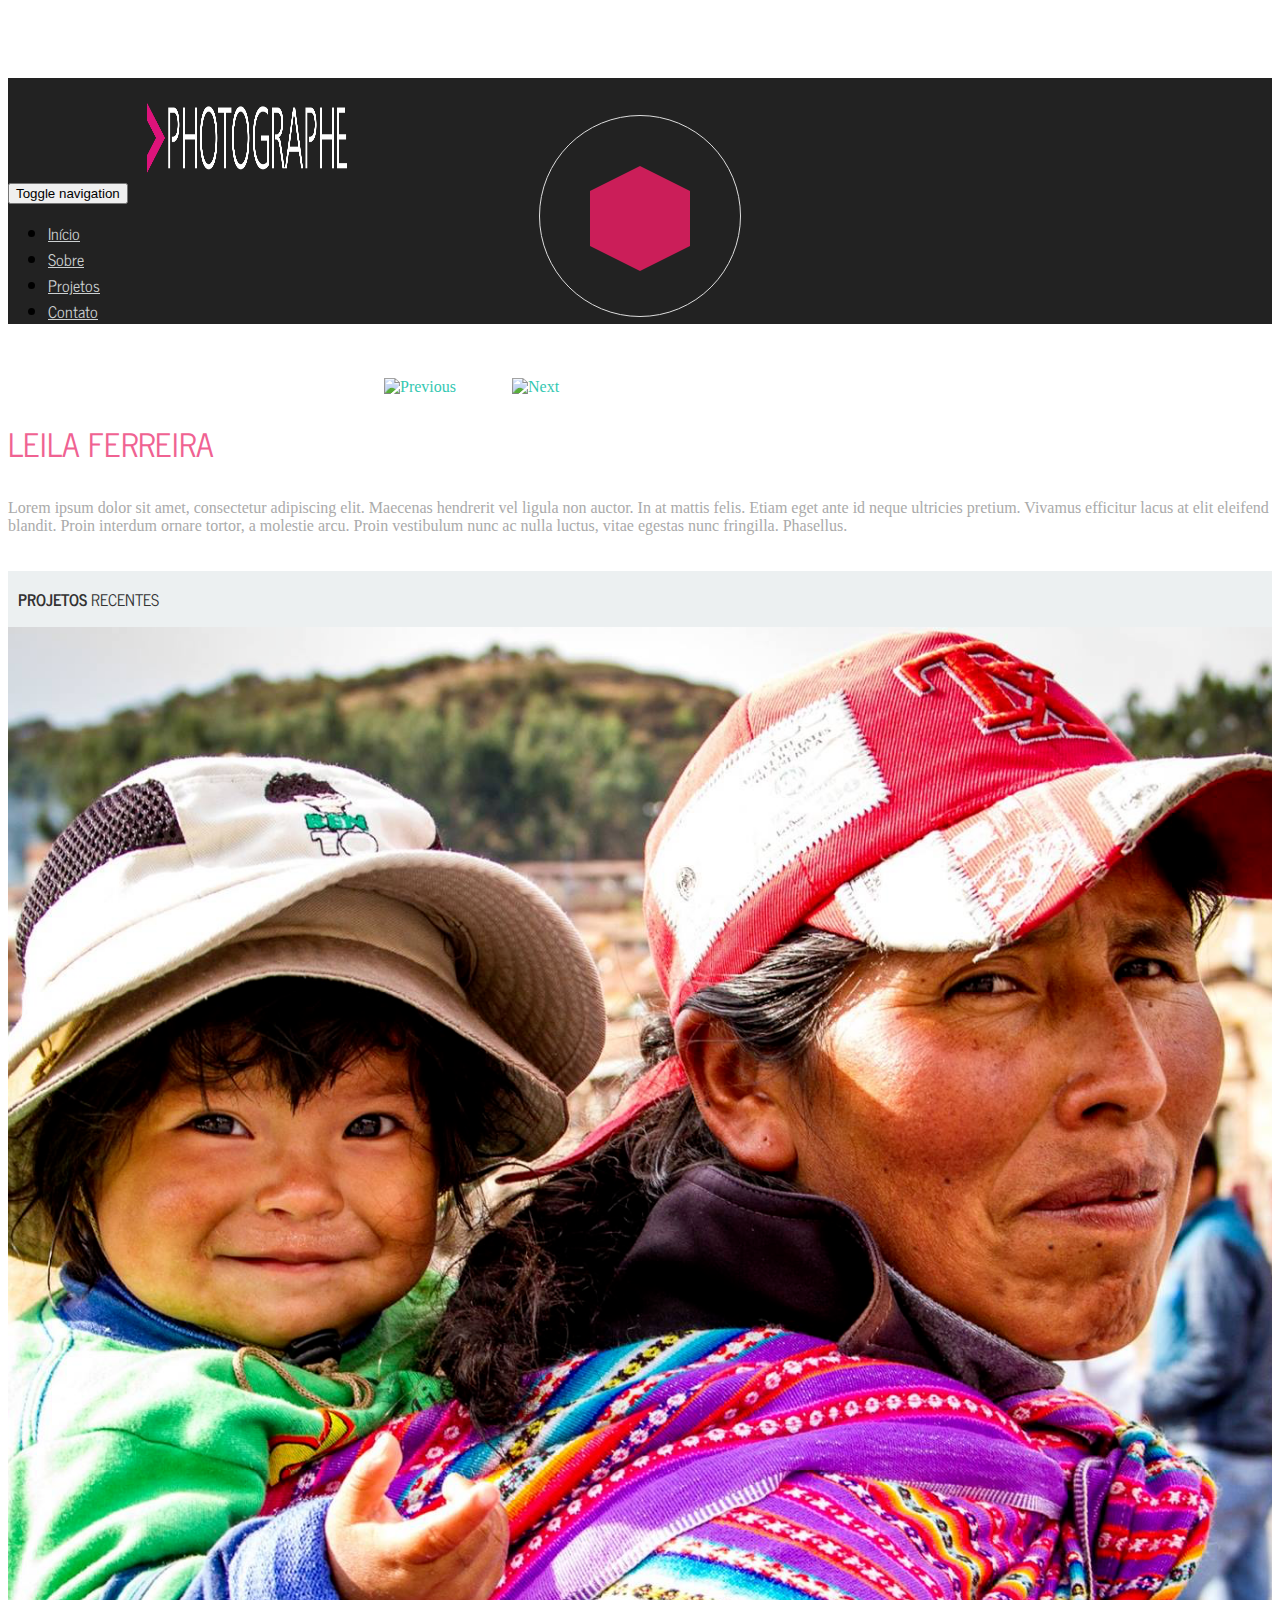
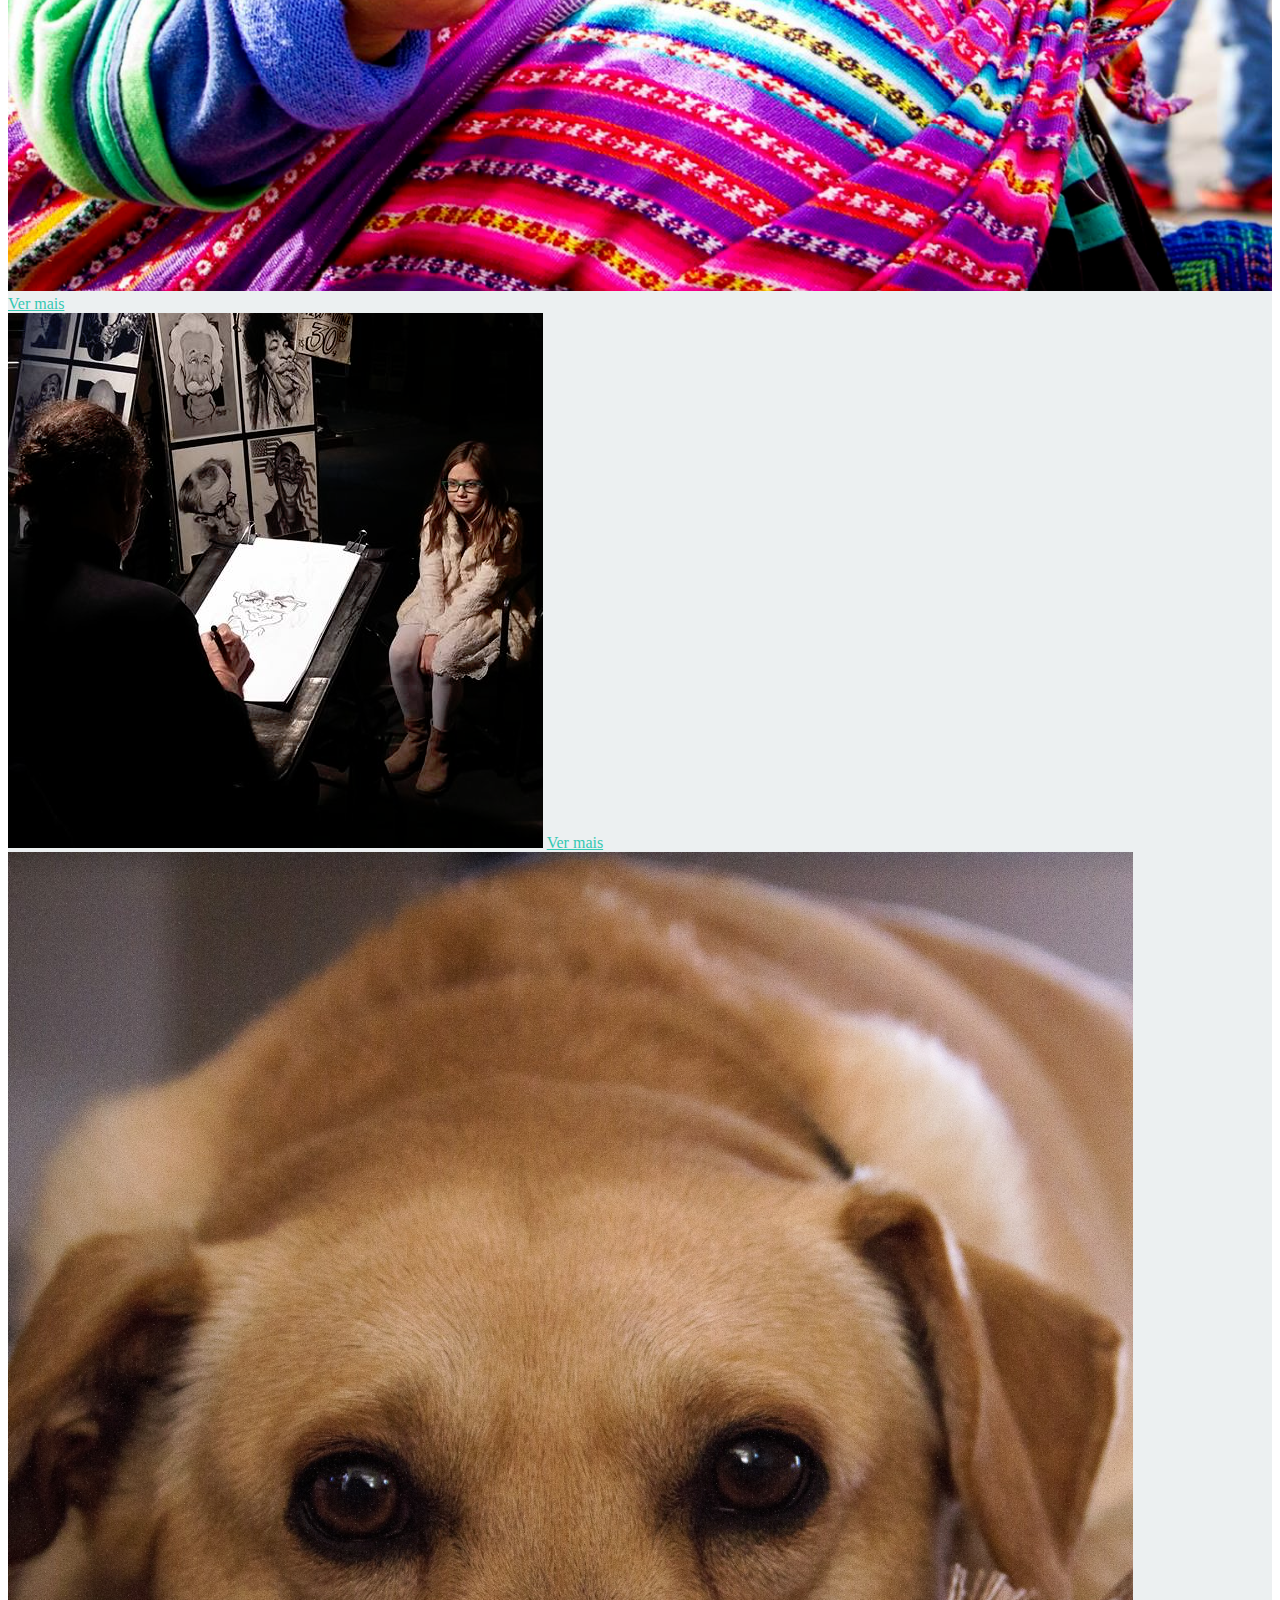
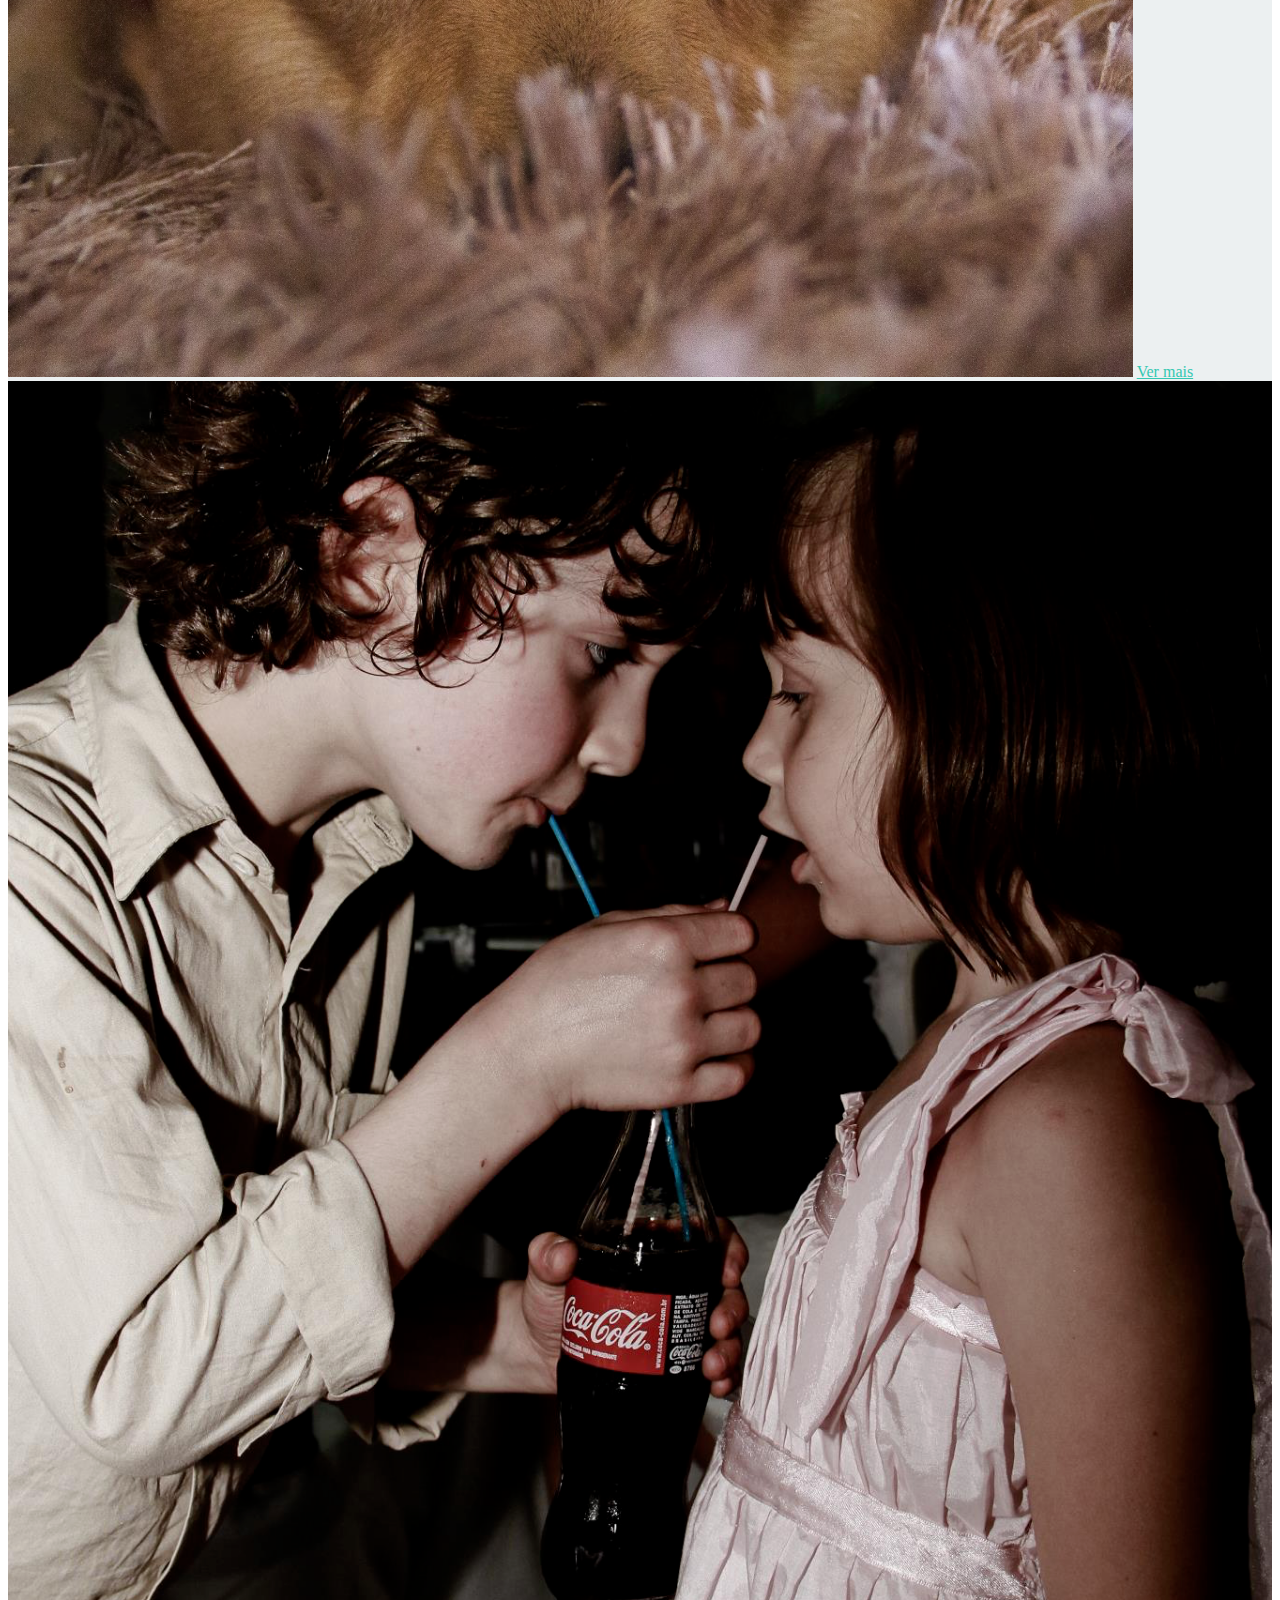
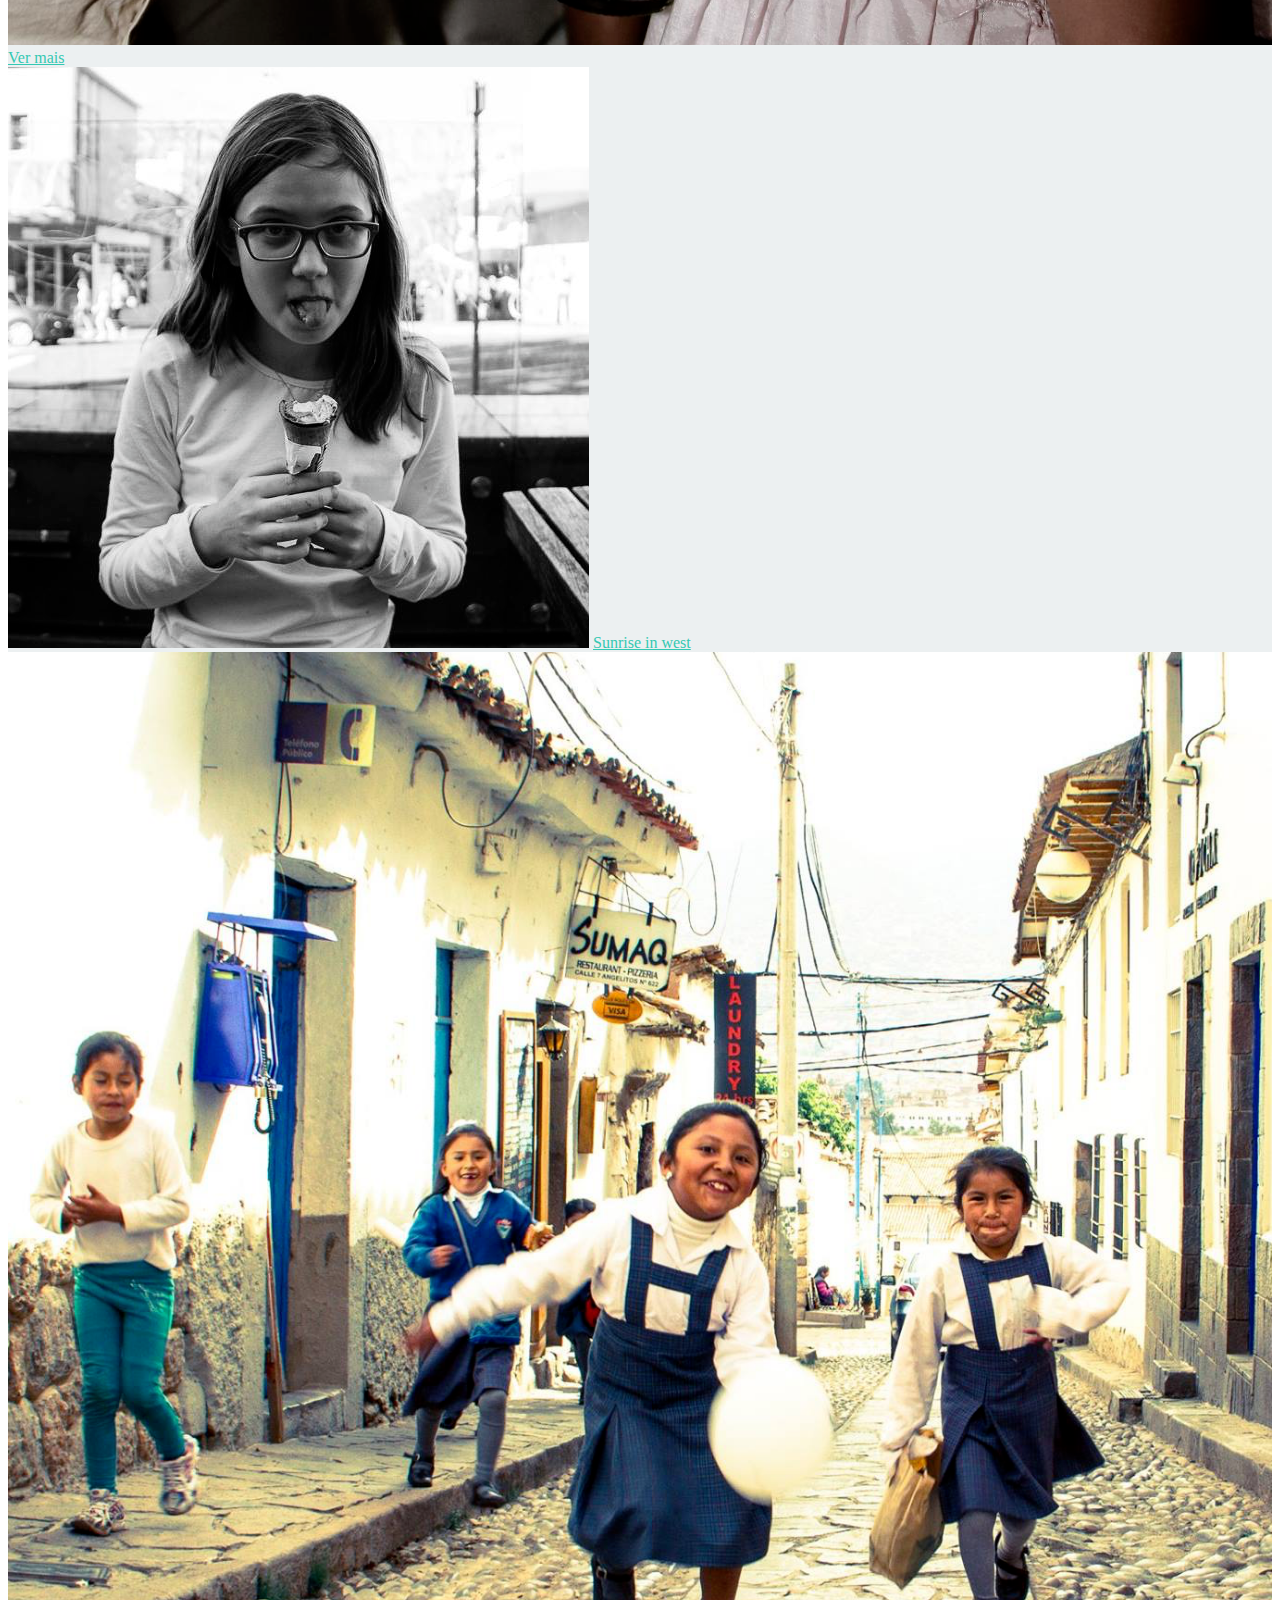
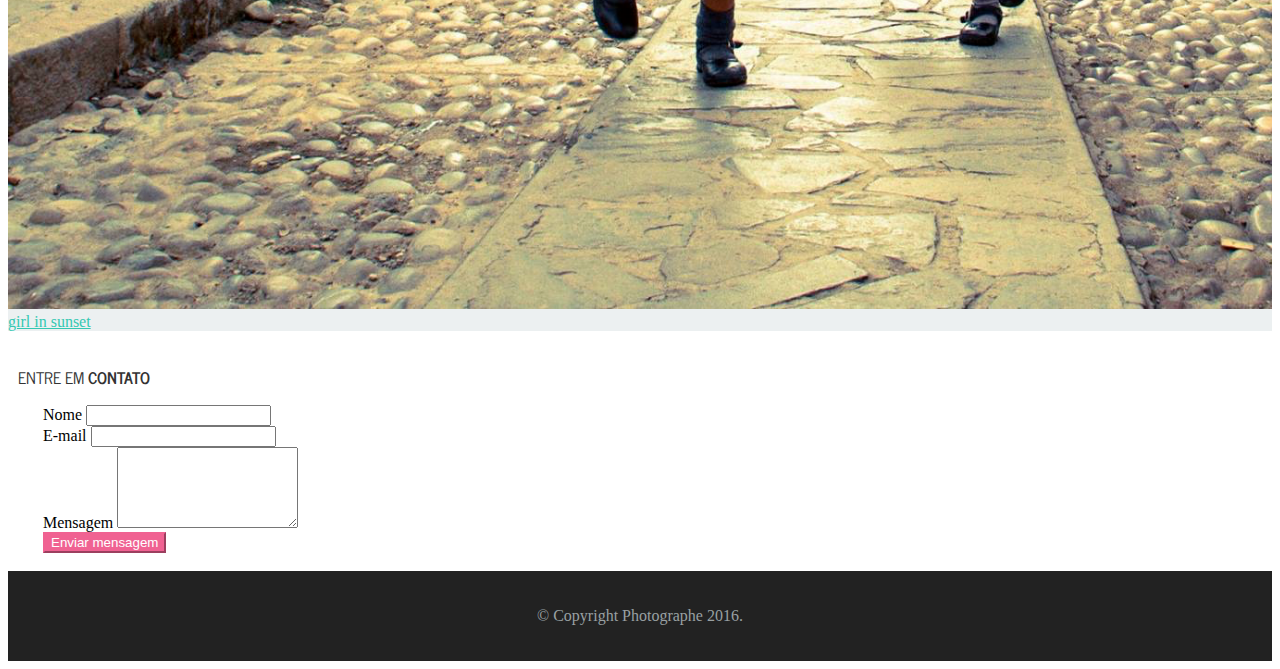
==== index.html @ 29d26e0e "Changes in colors and pictures." ====
<!DOCTYPE html>
<!--[if lt IE 7]>      <html class="no-js lt-ie9 lt-ie8 lt-ie7"> <![endif]-->
<!--[if IE 7]>         <html class="no-js lt-ie9 lt-ie8"> <![endif]-->
<!--[if IE 8]>         <html class="no-js lt-ie9"> <![endif]-->
<!--[if gt IE 8]><!--> <html class="no-js"> <!--<![endif]-->
    <head>
        <meta charset="utf-8">
        <meta http-equiv="X-UA-Compatible" content="IE=edge">
        <title>PHOTOGRAPHE - Leila Ferreira</title>
        <meta name="description" content="">
        <meta name="viewport" content="width=device-width, initial-scale=1">

        <link rel="stylesheet" href="css/bootstrap.min.css">
        <link href="css/font-awesome.min.css" rel="stylesheet">
        <!-- Important Owl stylesheet -->
        <link rel="stylesheet" href="owl-carousel/owl.carousel.css">

        <!-- Default Theme -->
        <link rel="stylesheet" href="owl-carousel/owl.theme.css">
        <link href='http://fonts.googleapis.com/css?family=Oswald:400,300,700' rel='stylesheet' type='text/css'>
        <link href='http://fonts.googleapis.com/css?family=News+Cycle:400,700' rel='stylesheet' type='text/css'>
        <link rel="stylesheet" href="css/main.css">

        <script src="js/vendor/modernizr-2.6.2-respond-1.1.0.min.js"></script>
    </head>


    <body>
        <!--[if lt IE 7]>
            <p class="browsehappy">You are using an <strong>outdated</strong> browser. Please <a href="http://browsehappy.com/">upgrade your browser</a> to improve your experience.</p>
        <![endif]-->

        <div id="top" class="navbar navbar-dark navbar-fixed-top" role="navigation">
            <div class="container">
                <div class="navbar-header">
                    <button type="button" class="navbar-toggle" data-toggle="collapse" data-target=".navbar-collapse">
                        <span class="sr-only">Toggle navigation</span>
                        <i class="fa fa-bars fa-2x"></i>
                    </button>
                    <!--a class="navbar-brand" href="#"><strong>PHOTO</strong><span class="navbar-brand-purple">GRAPHE<span></a-->
                    <img src="img/logo/photographe_white.png" style="max-width: 200px;" class="navbar-brand" />
                </div>
                <div class="collapse navbar-collapse">
                    <ul class="nav navbar-nav navbar-right">
                        <li class="active"><a href="#carousel-header">Início</a></li>
                        <li><a href="#about">Sobre</a></li>
                        <li><a href="#projects">Projetos</a></li>
                        <li><a href="#contact">Contato</a></li>
                    </ul>
                </div><!--/.navbar-collapse -->
            </div>
        </div>



        <div id="carousel-header" class="carousel slide" data-ride="carousel" data-interval="8000">

            <!-- Wrapper for slides -->
            <div class="carousel-inner">
                <div class="camera-icon hidden-sm hidden-xs">
                    <div class="circle">
                        <div class="hexagon">
                            <i class="fa  fa-camera"></i>
                        </div>
                    </div>
                </div>

                <div class="item active">
                    <img src="img/slide1.jpg" alt="">
                </div>

                <div class="item">
                    <img src="img/slide2.jpg" alt="">
                </div>
            </div>

            <!-- Controls -->
            <a class="left carousel-control" href="#carousel-header" role="button" data-slide="next">
                <img src="img/left.png" alt="Previous">
            </a>
            <a class="right carousel-control" href="#carousel-header" role="button" data-slide="next">
                <img src="img/right.png" alt="Next">
            </a>
        </div>


        <div id="about" class="content-block content-block-violet">
            <div class="container">
                <div class="row">
                    <div class="col-md-6 col-md-offset-3">
                        <h1>LEILA FERREIRA</h1>
                        <p>
                            Lorem ipsum dolor sit amet, consectetur adipiscing elit. Maecenas hendrerit vel ligula non auctor. In at mattis felis. Etiam eget ante id neque ultricies pretium. Vivamus efficitur lacus at elit eleifend blandit. Proin interdum ornare tortor, a molestie arcu. Proin vestibulum nunc ac nulla luctus, vitae egestas nunc fringilla. Phasellus.
                        </p>
                    </div>
                </div>
            </div>
        </div>


        <div id="projects" class="recent-projects">
            <div class="recent-projects-title" style="padding:15px 10px;">
                <strong> Projetos </strong> Recentes
            </div>

            <div class="recent-projects-content content-block-gray">
                <div id="owl-example" class="owl-carousel">
                    <div>
                        <img src="img/frontpage/site4.png" alt="">
                        <a href="#">Ver mais</a>
                    </div>
                    <div>
                        <img src="img/frontpage/site2.png" alt="">
                        <a href="#">Ver mais</a>
                    </div>
                    <div>
                        <img src="img/frontpage/site6.png" alt="">
                        <a href="#">Ver mais</a>
                    </div>
                    <div>
                        <img src="img/frontpage/site1.png" alt="">
                        <a href="#">Ver mais</a>
                    </div>
                    <div>
                        <img src="img/frontpage/site5.png" alt="">
                        <a href="#">Sunrise in west</a>
                    </div>
                    <div>
                        <img src="img/frontpage/site3.png" alt="">
                        <a href="#">girl in sunset</a>
                    </div>
                </div>
            </div>
        </div><!-- /.recent-projects -->

        <br />

        <div id="contact" class="recent-projects">
            <div class="recent-projects-title" style="padding:15px 10px; background-color: white;">
                Entre em <strong>Contato</strong>
            </div>

            <div class="recent-projects-content">
                <div class="form-group" style="padding: 0px 35px 0px 35px;">
                    <label for="name"> Nome </label>
                    <input id="name" name="name" type="text" class="form-control input-sm" maxlength="64">
                </div>

                <div class="form-group" style="padding: 0px 35px 0px 35px;">
                    <label for="email"> E-mail </label>
                    <input id="email" name="email" type="text" class="form-control input-sm" maxlength="64">
                </div>

                <div class="form-group" style="padding: 0px 35px 0px 35px;">
                    <label for="description"> Mensagem </label>
                    <textarea class="form-control" rows="5" name="description" id="description" maxlength="512" ng-disabled="service_provider == 'false'"></textarea>
                </div>
                <div class="form-group" style="padding: 0px 35px 0px 35px;">
                    <button type="button" class="btn btn-photographe">Enviar mensagem</button>
                </div>
           </div>
        </div>

        <br />

        <!--div id="social" class="content-block">
            <div class="container text-center">
                <div class="hexagon"><a href="#"><i class="fa fa-facebook"></i></a></div>
                <div class="hexagon"><a href="#"><i class="fa fa-twitter"></i></a></div>
                <div class="hexagon"><a href="#"><i class="fa fa-google-plus"></i></a></div>
                <div class="hexagon"><a href="#"><i class="fa fa-instagram"></i></a></div>
                <div class="hexagon"><a href="#"><i class="fa fa-pinterest"></i></a></div>
                <div class="hexagon"><a href="#"><i class="fa fa-envelope"></i></a></div>
            </div>
        </div-->


        <footer class="content-block content-block-dark">
            <p>&copy; Copyright Photographe 2016.</p>
        </footer>

        <script src="js/jquery-2.1.3.min.js"></script>
        <script>window.jQuery || document.write('<script src="js/vendor/jquery-1.11.0.min.js"><\/script>')</script>

        <script src="js/vendor/bootstrap.min.js"></script>
        <!-- Include js plugin -->
        <script src="owl-carousel/owl.carousel.js"></script>

        <script src="js/main.js"></script>

    </body>
</html>
---- css/main.css ----
/*
Theme Name:    Photographer
Theme URI:     http://ThemeWagon.com/photographer
Author:        ThemeWagon
Author URI:    http://ThemeWagon.com/
Description:   Photographer is a single page html template based on bootstrap 3
Version:       1.0.0
License:       GNU General Public License v2 or later
License URI:   http://www.gnu.org/licenses/gpl-2.0.html
*/




/* ==========================================================================
    General
========================================================================== */
h1,h2,h3,h4,h5,h6,.navbar {
    /*font-family:'Oswald';*/
    font-family: 'News Cycle', sans-serif;
    /*font-weight:100;*/
    font-weight: 400;
}

body {
    padding-top: 70px;
}

a {
    /*transition*/
    -webkit-transition:all 0.3s;
    -moz-transition:all 0.3s;
    -o-transition:all 0.3s;
    transition:all 0.3s;
}

a {
    color:#34c8b2;
}

a:hover {
    color:#ec343c;
    text-decoration: none;
}
.btn-o {
    border:1px solid #34c8b2;
    /*border-radius*/
    -webkit-border-radius:0px;
    -moz-border-radius:0px;
    border-radius:0px;
    color:#34c8b2;
}

.btn-o:hover {
    color:white;
    background:#34c8b2;
}

.btn-photographe {
    color: #fff;
    background-color: #f06292;
    border-color: #f06292;
}

img {
    max-width:100%;
    max-height: 100%;
}

.hexagon {
    width:100px;
    height:55px;
    /*background:#3acab1;*/
    background:#e91e63;
    position:relative;
    /*transition*/
    -webkit-transition:all 0.3s;
    -moz-transition:all 0.3s;
    -o-transition:all 0.3s;
    transition:all 0.3s;
}

.hexagon:before {
    content:"";
    position:absolute;
    top:-25px;
    left:0;
    width:0;
    height:0;
    border-left:50px solid transparent;
    border-right:50px solid transparent;
    /*border-bottom:25px solid #3acab1;*/
    border-bottom:25px solid #e91e63;
    /*transition*/
    -webkit-transition:all 0.3s;
    -moz-transition:all 0.3s;
    -o-transition:all 0.3s;
    transition:all 0.3s;
}

.hexagon:after {
    content:"";
    position:absolute;
    bottom:-25px;
    left:0;
    width:0;
    height:0;
    border-left:50px solid transparent;
    border-right:50px solid transparent;
    /*border-top:25px solid #3acab1;*/
    border-top:25px solid #e91e63;
    /*transition*/
    -webkit-transition:all 0.3s;
    -moz-transition:all 0.3s;
    -o-transition:all 0.3s;
    transition:all 0.3s;
}

/*.hexagon:hover {
    background:#ec343c;
}*/

.hexagon:hover:before {
    /*border-bottom-color:#ec343c;*/
    border-bottom-color:#e91e63;
}

.hexagon:hover:after {
    /*border-top-color: #ec343c;*/
    border-top-color:#e91e63;
}


/* ==========================================================================
Navigation
========================================================================== */
.navbar-dark {
    background:#222222;
    z-index: 99999;
}

.navbar-dark a {
    /*color:rgb(153,160,162);*/
    color: rgb(205, 209, 210);
}

.navbar-brand {
    height:70px;
    padding:25px 15px;
}

.navbar-brand-purple {
    /*color:#d500f9;*/
    color: #e91e63;
    text-decoration:none;
}

.navbar-nav>li>a {
    padding-top:25px;
    padding-bottom:25px;
}

.navbar-brand strong {
    color:white;
    margin-right:2px;
}

.navbar-brand:hover {
    /*color:#d500f9;*/
    color: #e91e63;
    text-decoration:none;
}

.nav>li>a:hover,.nav>li>a:focus {
    /*background-color:#ec343c;*/
    /*background-color:#d500f9;*/
    background-color:#e91e63;
    color: white;
}


/* ==========================================================================
Caurosel
========================================================================== */
.carousel-control {
    z-index:9999;
}

.carousel-control>img {
    position:absolute;
    top:42%;
    width:30%;
}

.left.carousel-control>img {
    left:30%;
}

.right.carousel-control>img {
    right:30%;
}

.camera-icon {
    position:absolute;
    width:100%;
    left:0;
    top:0;
    text-align:center;
    z-index:99;
    padding-top: 9%;
}

.camera-icon .circle {
    width:200px;
    height:200px;
    line-height:200px;
    display:inline-block;
    /*border-radius*/
    -webkit-border-radius:100%;
    -moz-border-radius:100%;
    border-radius:100%;
    border:1px solid white;
    position:relative;
    color:white;
    opacity:.85;
}

.camera-icon .circle i {
    color:white;
    position:absolute;
    z-index:1;
    left:28px;
    top:8px;
    font-size:38px;
}

.camera-icon .circle .hexagon {
    display:inline-block;
    margin-top:75px;
    position: relative;
}


/* ==========================================================================
content-block
========================================================================== */
.content-block {
    padding:20px 0;
    width:100%;
}

.content-block-violet {
    /*background:#34c8b2;*/
    background:#fff;
    color:#aaa;
}

.content-block-violet h1 {
    color: #f06292;
    font-weight:100;
    text-transform:uppercase;
    margin-bottom: 30px;
}


/* ==========================================================================
Recent works
========================================================================== */
/*.recent-projects-title-old {
    background: rgba(236, 240, 241, 1);
    color: #333;
    text-transform: uppercase;
    padding: 5px 0px;
    text-align: left;
    padding-left: 15px;
    font-size: 34px;
    font-family: 'News Cycle', sans-serif;
    word-spacing: 10px;
    letter-spacing: 1px;
    font-weight: 400;
}
*/

.recent-projects-title {
    background: rgba(236, 240, 241, 1);
    color: #333;
    text-transform: uppercase;
    padding: 5px 0px;
    text-align: left;
    padding-left: 15px;
    /*font-size: 34px;*/
    font-family: 'News Cycle', sans-serif;
    /*word-spacing: 10px;
    letter-spacing: 1px;
    font-weight: 400;*/
}

.owl-carousel .owl-item img {
    height:auto;
    width:100%;
    display:block;
    position:relative;
}

.owl-carousel .item {
    margin:0px;
}

.owl-item>div {
    position:relative;
}

.owl-item>div a {
    position:absolute;
    bottom:0px;
    padding:8px;
    background:rgba(0,0,0,0.75);
    right:0;
    color:white;
    text-transform:uppercase;
    z-index: 2;
}

.owl-carousel .owl-item div:before {
    top:0;
    right:0;
    bottom:0;
    left:0;
    position:absolute;
    content:'';
    background:rgba(5,27,26,1);
    z-index:1;
    opacity:0.5;
    /*transition*/
    -webkit-transition:opacity 0.4s;
    -moz-transition:opacity 0.4s;
    -o-transition:opacity 0.4s;
    transition:opacity 0.4s;
}

.owl-carousel .owl-item:hover div:before {
    opacity: 0;
}

.owl-theme .owl-controls .owl-page span {
    background: #f06292;
}


/* ==========================================================================
blog
========================================================================== */
.block-heading h1 {
    margin-top:0;
}

.content-block-gray {
    background:#ECF0F1;
}

.block-heading {
    margin-bottom: 60px;
}


/* ==========================================================================
Social
========================================================================== */
#social {
    padding:110px 0;
}

#social .hexagon {
    display:inline-block;
}

#social .hexagon i {
    font-size:36px;
    color:white;
    line-height:55px;
    position:relative;
    z-index: 1;
}


/* ==========================================================================
footer
========================================================================== */
footer.content-block {
    padding: 20px 0 20px;
    width: 100%;
}

.content-block-dark {
    background:#222222;
}

footer {
    text-align:center;
    color: rgb(153,160,162);
}


/* ==========================================================================
Responsive styles
========================================================================== */

@media (max-width:768px) {
    .navbar-nav>li>a {
        padding-top:10px;
        padding-bottom:10px;
        text-align:center;
    }
    .navbar-toggle i {
        color:rgb(153,160,162);
    }
    .navbar-toggle {
        margin-top:14px;
    }
    .recent-projects-title {
        font-size:32px;
    }
    .blog-post {
        margin-bottom:40px;
    }
    #social .hexagon {
        margin-bottom:60px;
    }
    #social {
        padding-bottom: 70px;
    }
}
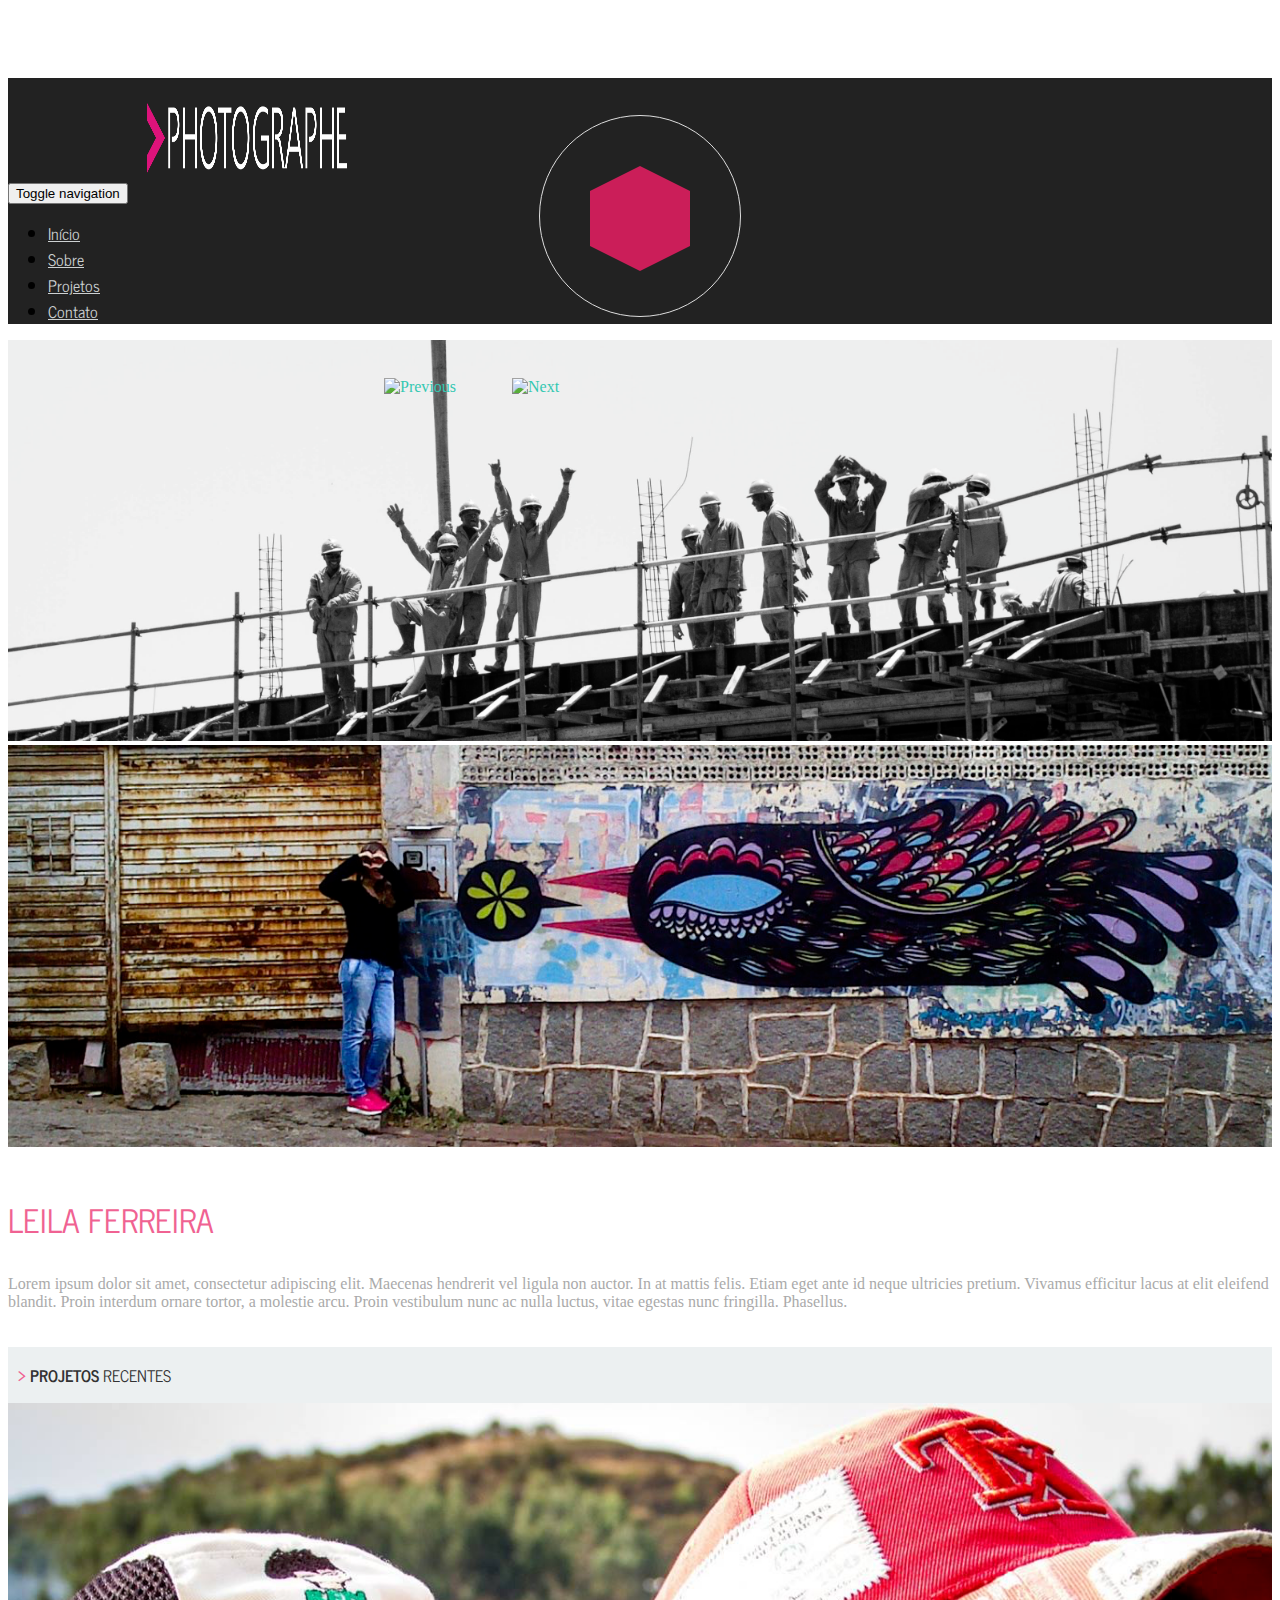
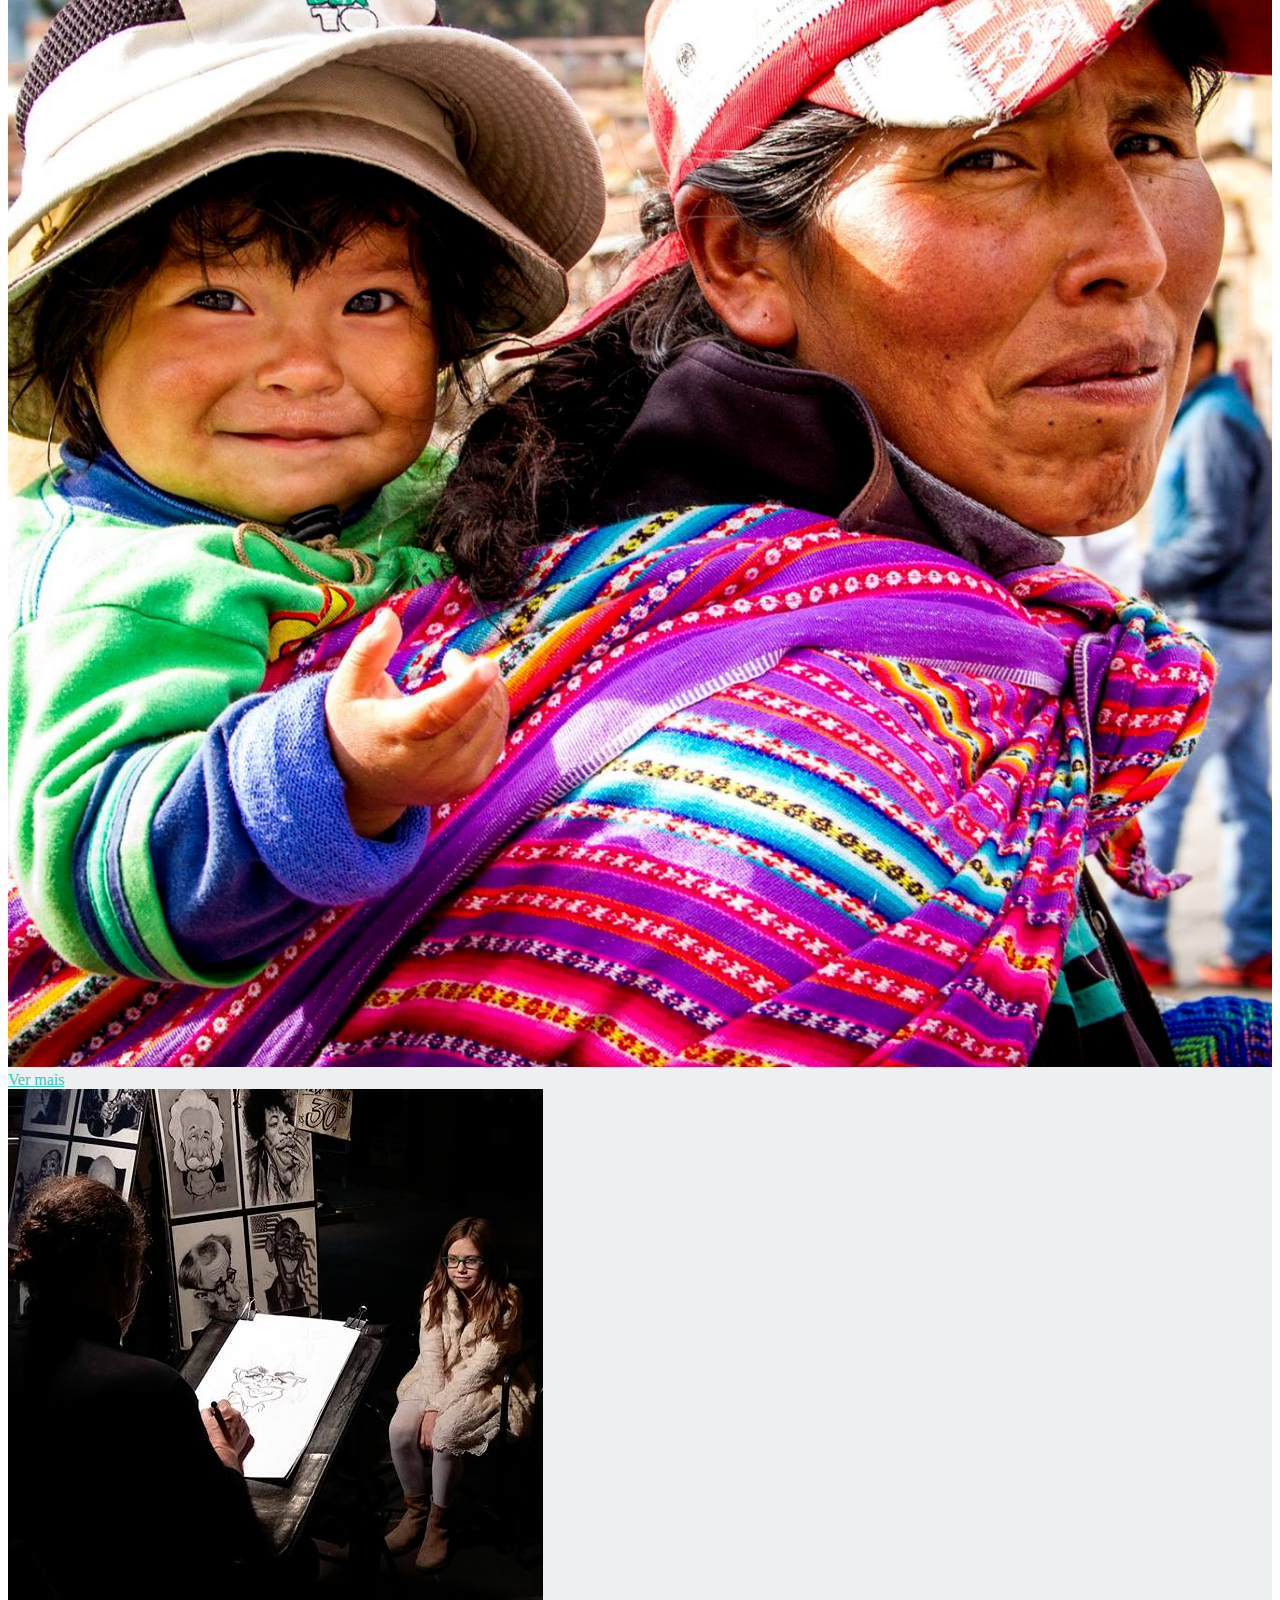
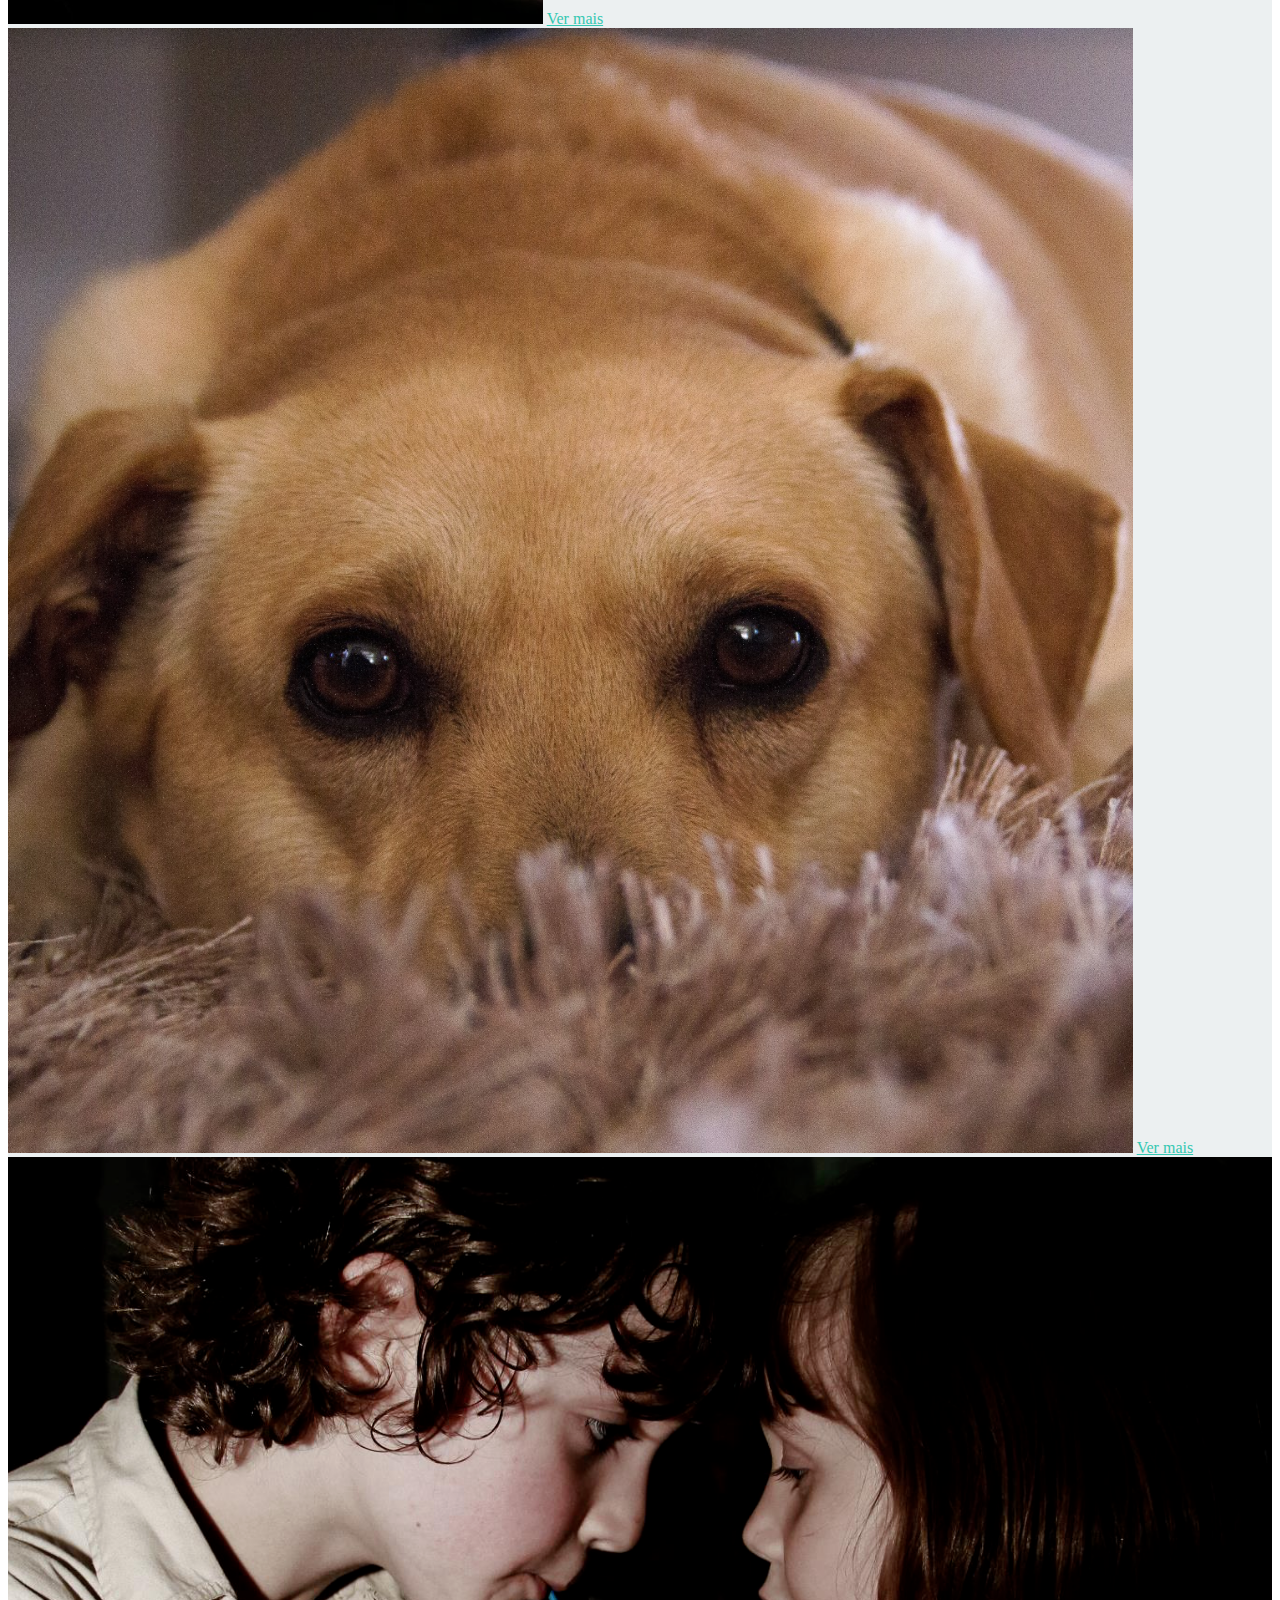
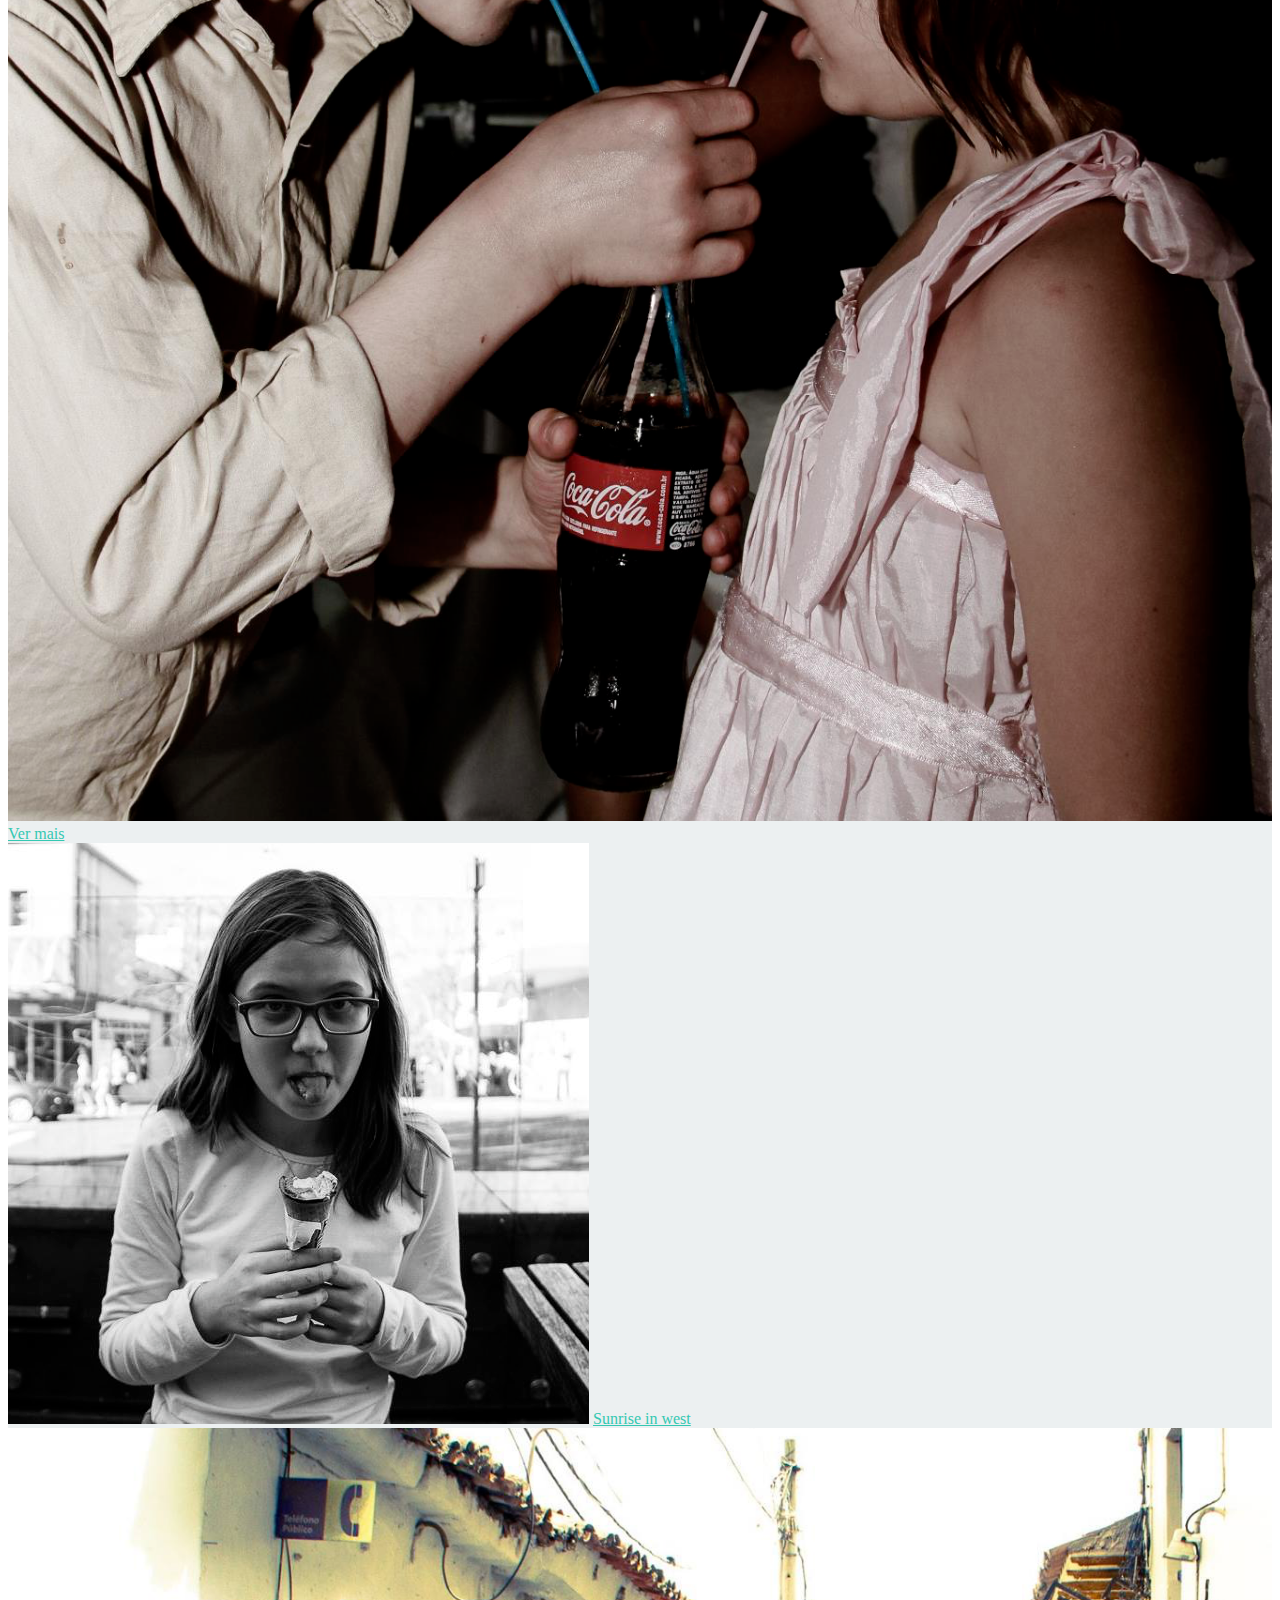
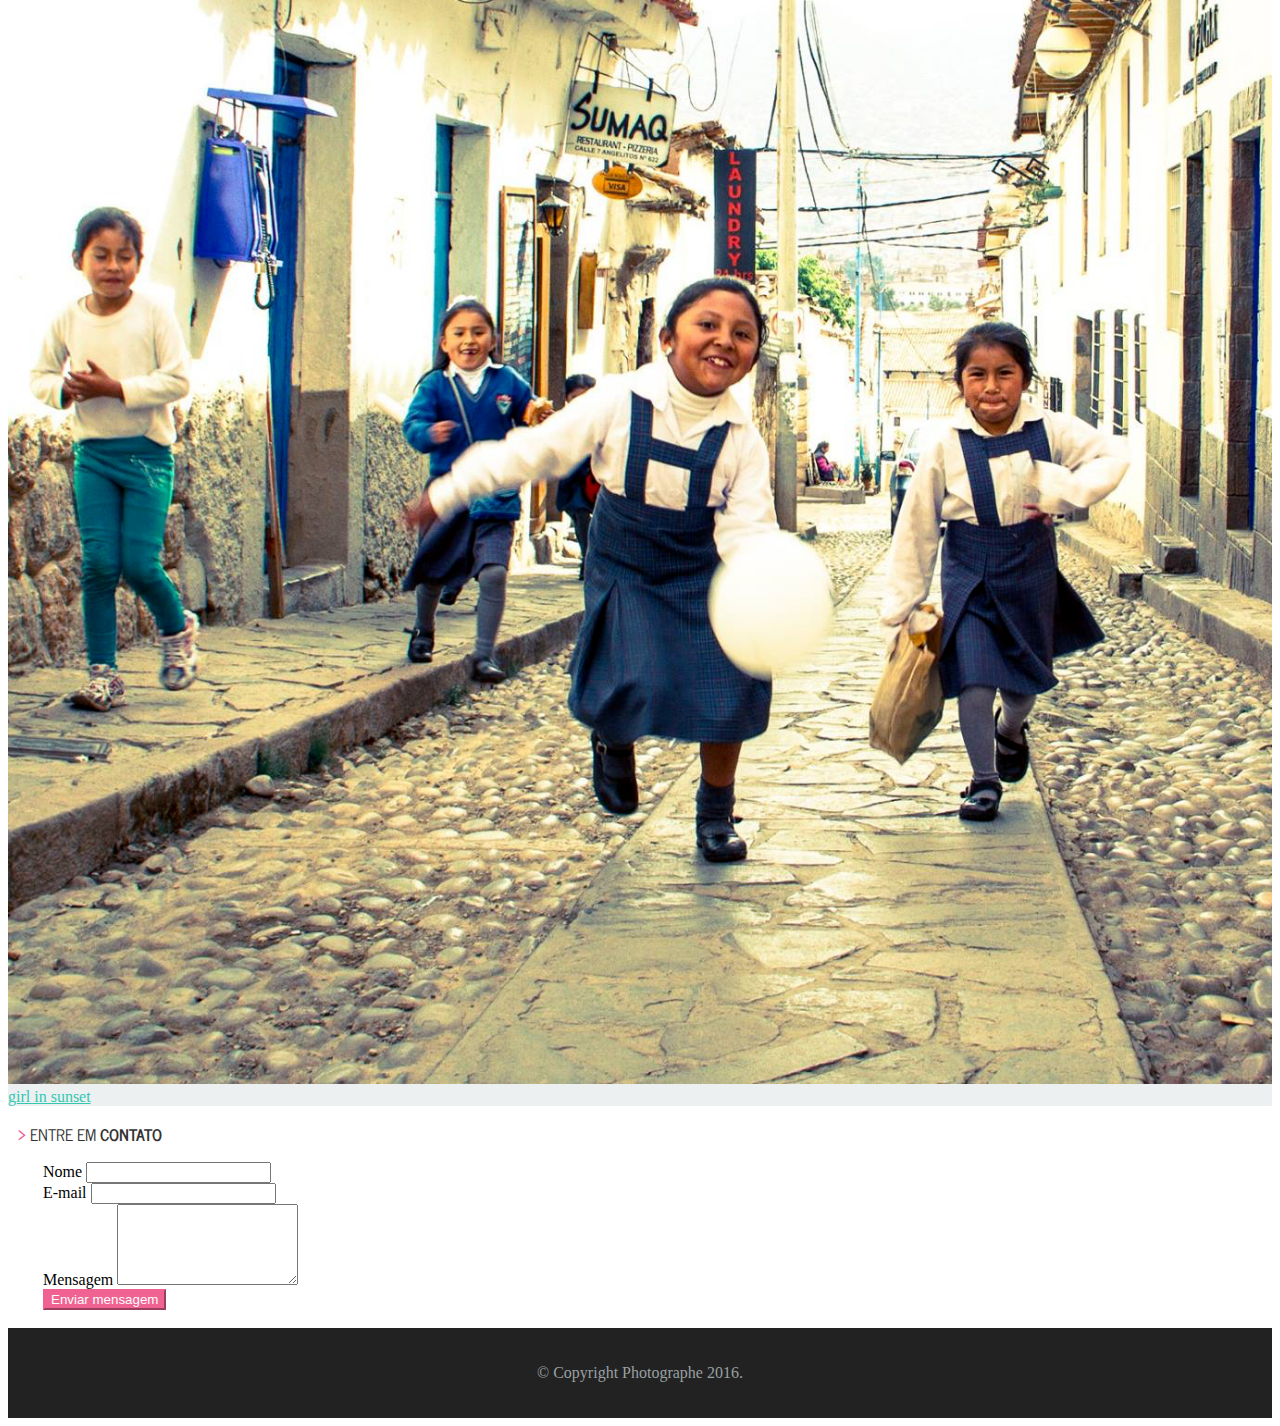
==== commit 11285d16: "Inserted images for front page cover. Added  character before some titles." ====
--- a/index.html
+++ b/index.html
@@ -6,7 +6,7 @@
     <head>
         <meta charset="utf-8">
         <meta http-equiv="X-UA-Compatible" content="IE=edge">
-        <title>PHOTOGRAPHE - Leila Ferreira</title>
+        <title>Photographe - Leila Ferreira</title>
         <meta name="description" content="">
         <meta name="viewport" content="width=device-width, initial-scale=1">
 
@@ -23,7 +23,6 @@
 
         <script src="js/vendor/modernizr-2.6.2-respond-1.1.0.min.js"></script>
     </head>
-
 
     <body>
         <!--[if lt IE 7]>
@@ -51,10 +50,7 @@
             </div>
         </div>
 
-
-
         <div id="carousel-header" class="carousel slide" data-ride="carousel" data-interval="8000">
-
             <!-- Wrapper for slides -->
             <div class="carousel-inner">
                 <div class="camera-icon hidden-sm hidden-xs">
@@ -66,11 +62,11 @@
                 </div>
 
                 <div class="item active">
-                    <img src="img/slide1.jpg" alt="">
+                    <img src="img/frontpage/site_cover1.png" alt="">
                 </div>
 
                 <div class="item">
-                    <img src="img/slide2.jpg" alt="">
+                    <img src="img/frontpage/site_cover2.png" alt="">
                 </div>
             </div>
 
@@ -100,7 +96,7 @@
 
         <div id="projects" class="recent-projects">
             <div class="recent-projects-title" style="padding:15px 10px;">
-                <strong> Projetos </strong> Recentes
+                <strong><span style="color: #f06292;"> &gt; </span> Projetos </strong> Recentes
             </div>
 
             <div class="recent-projects-content content-block-gray">
@@ -133,11 +129,10 @@
             </div>
         </div><!-- /.recent-projects -->
 
-        <br />
 
         <div id="contact" class="recent-projects">
             <div class="recent-projects-title" style="padding:15px 10px; background-color: white;">
-                Entre em <strong>Contato</strong>
+                <strong><span style="color: #f06292;"> &gt; </span></strong>Entre em <strong>Contato</strong>
             </div>
 
             <div class="recent-projects-content">
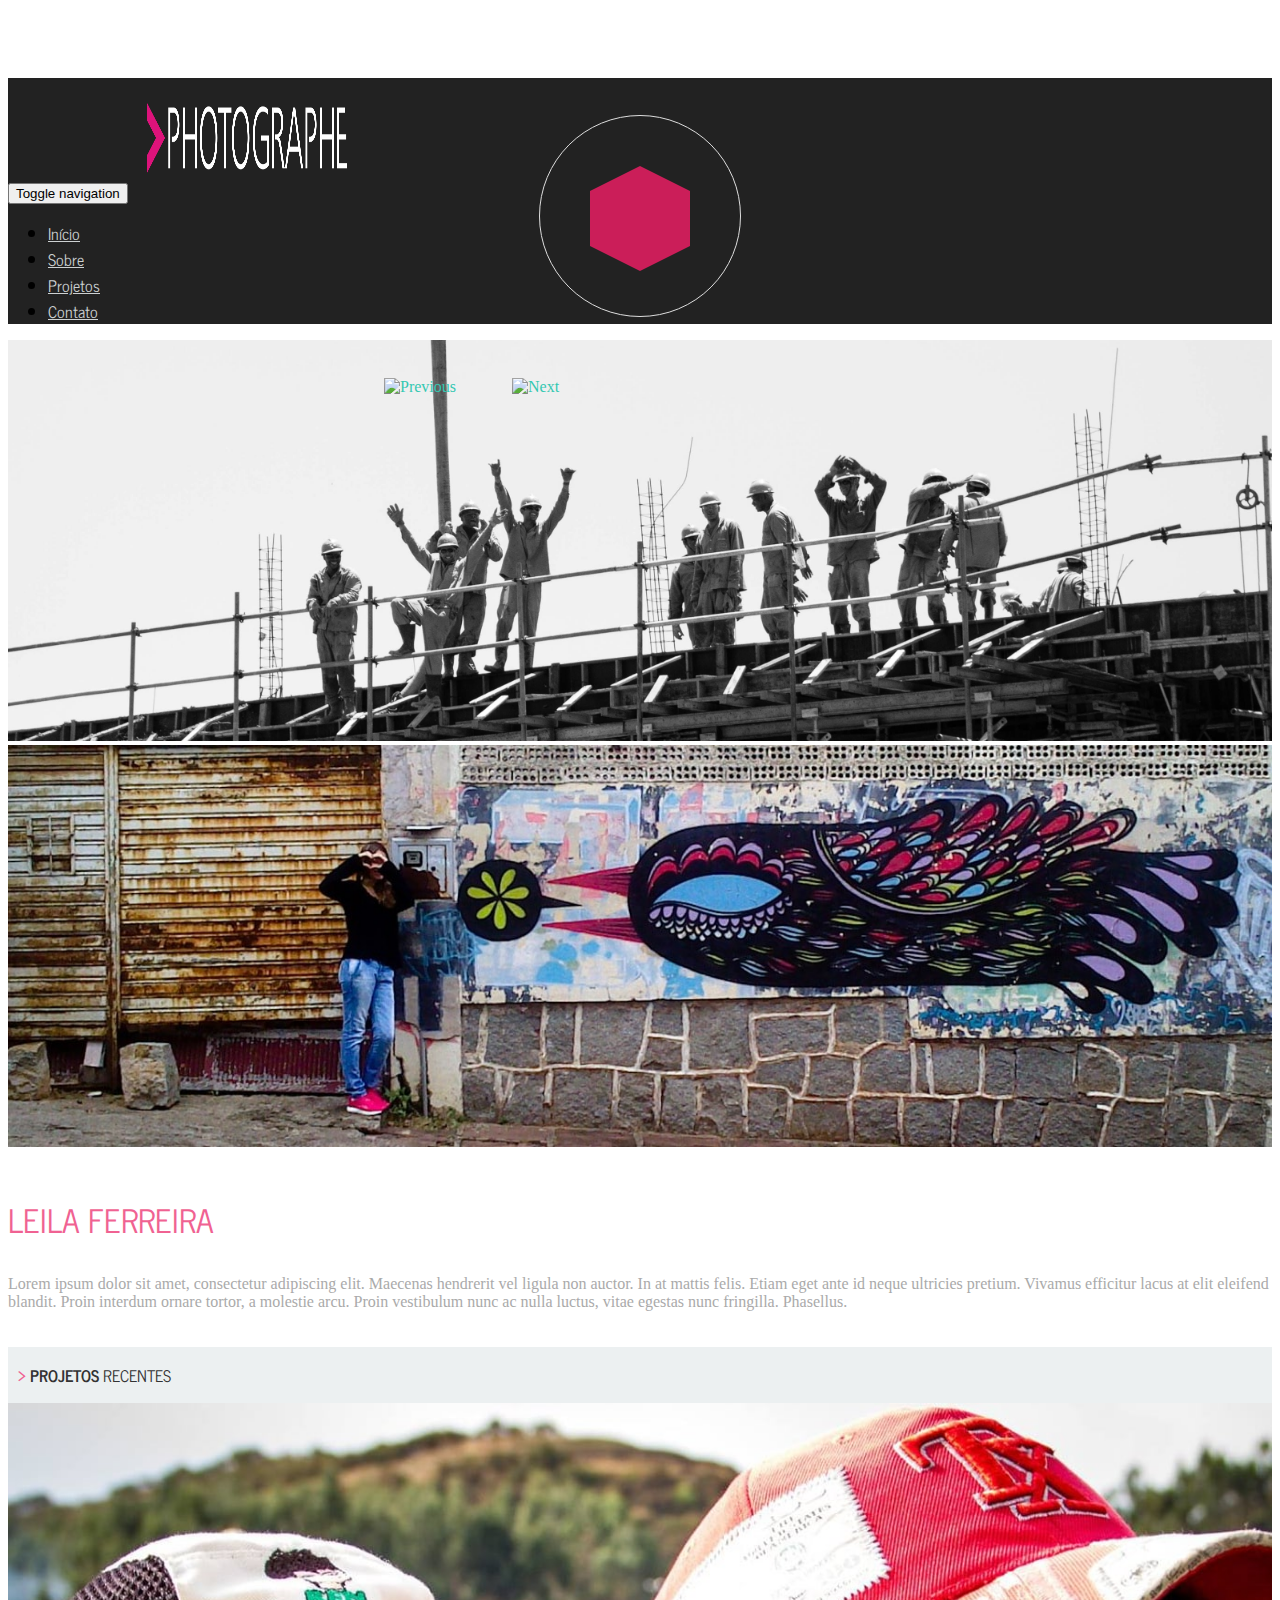
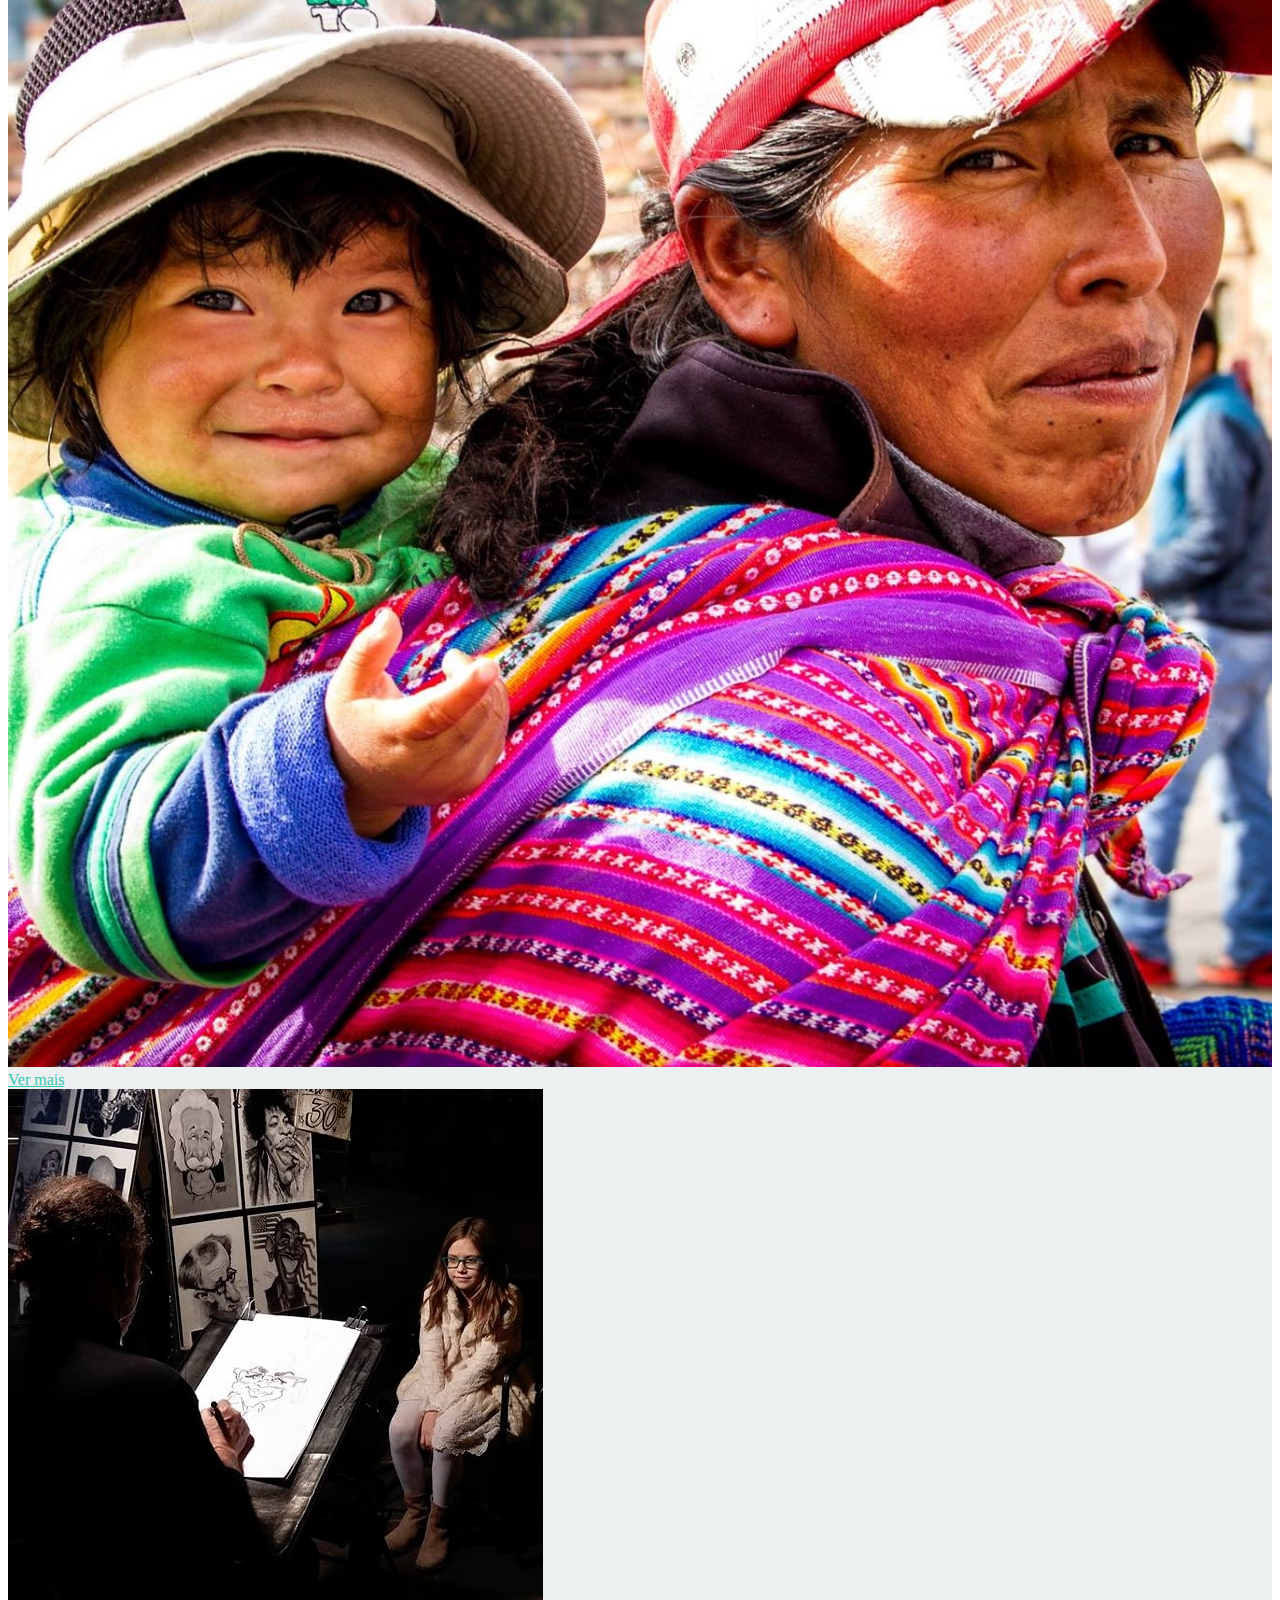
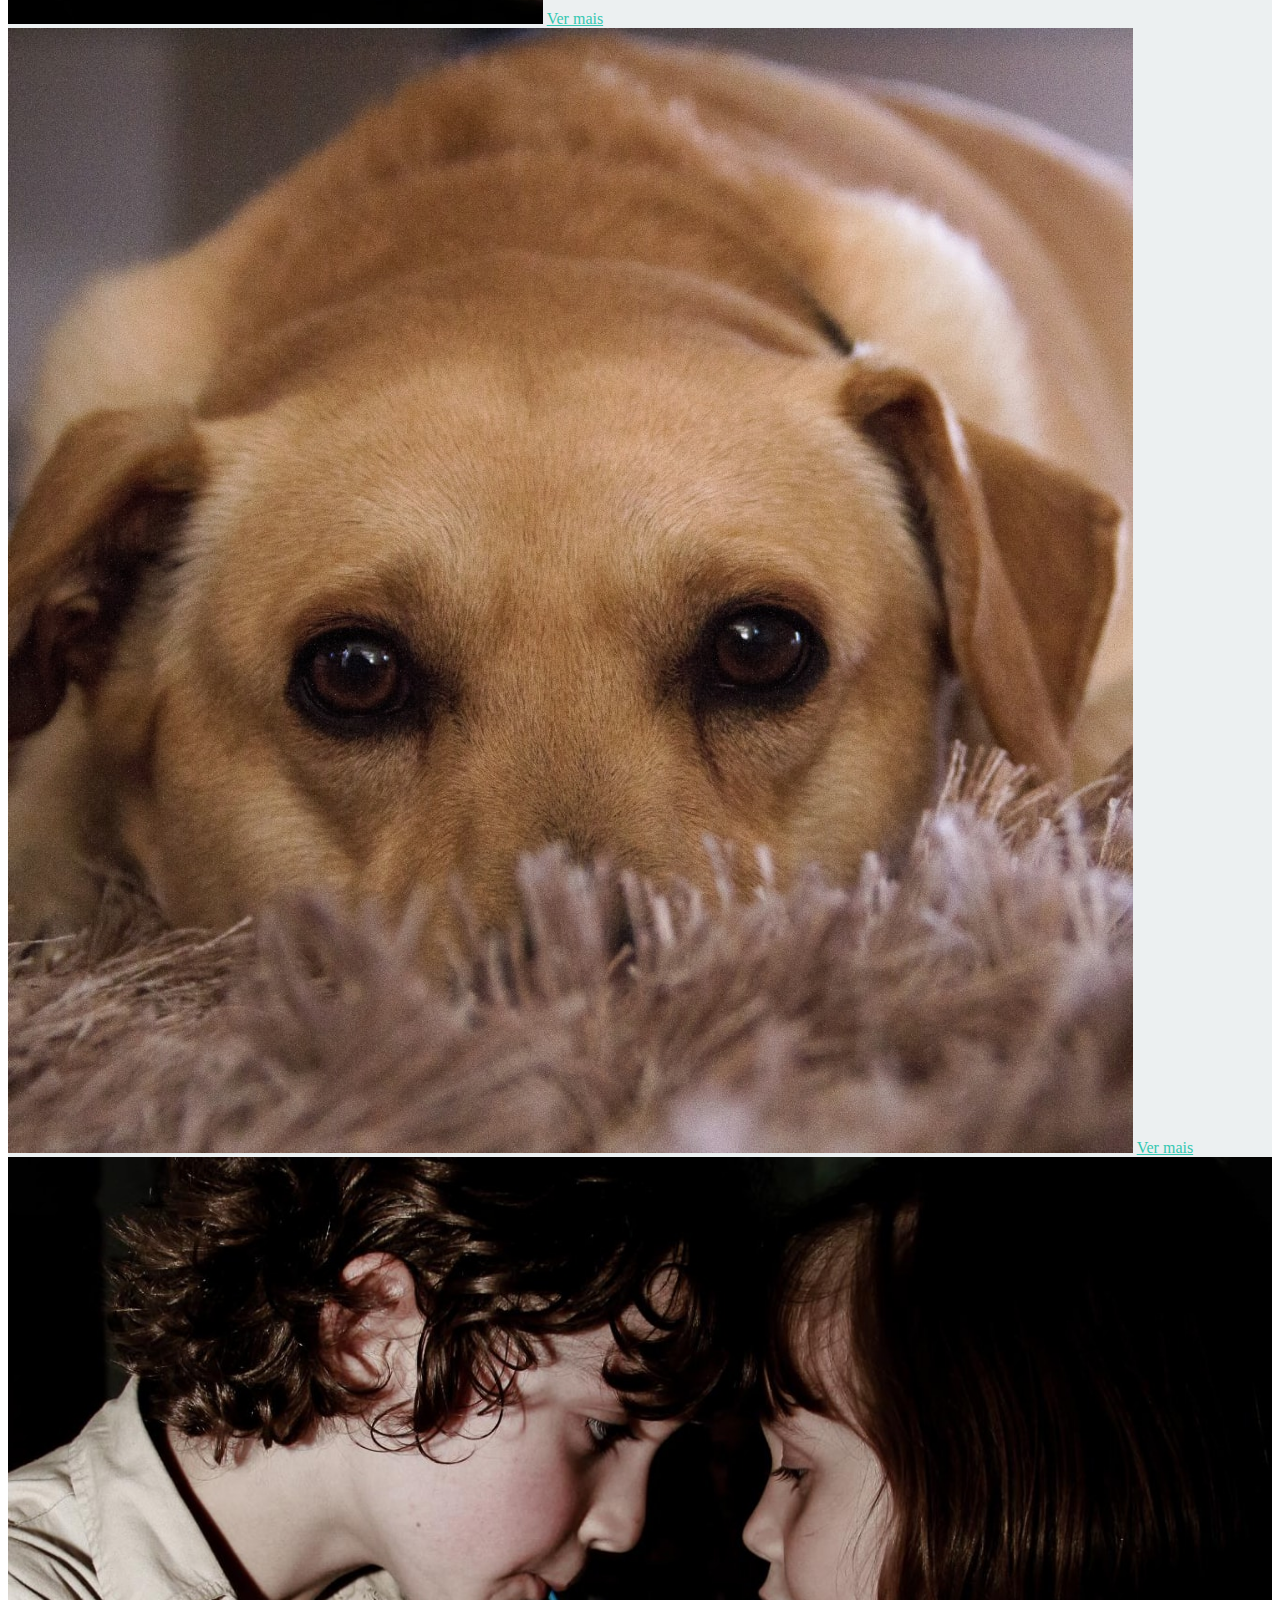
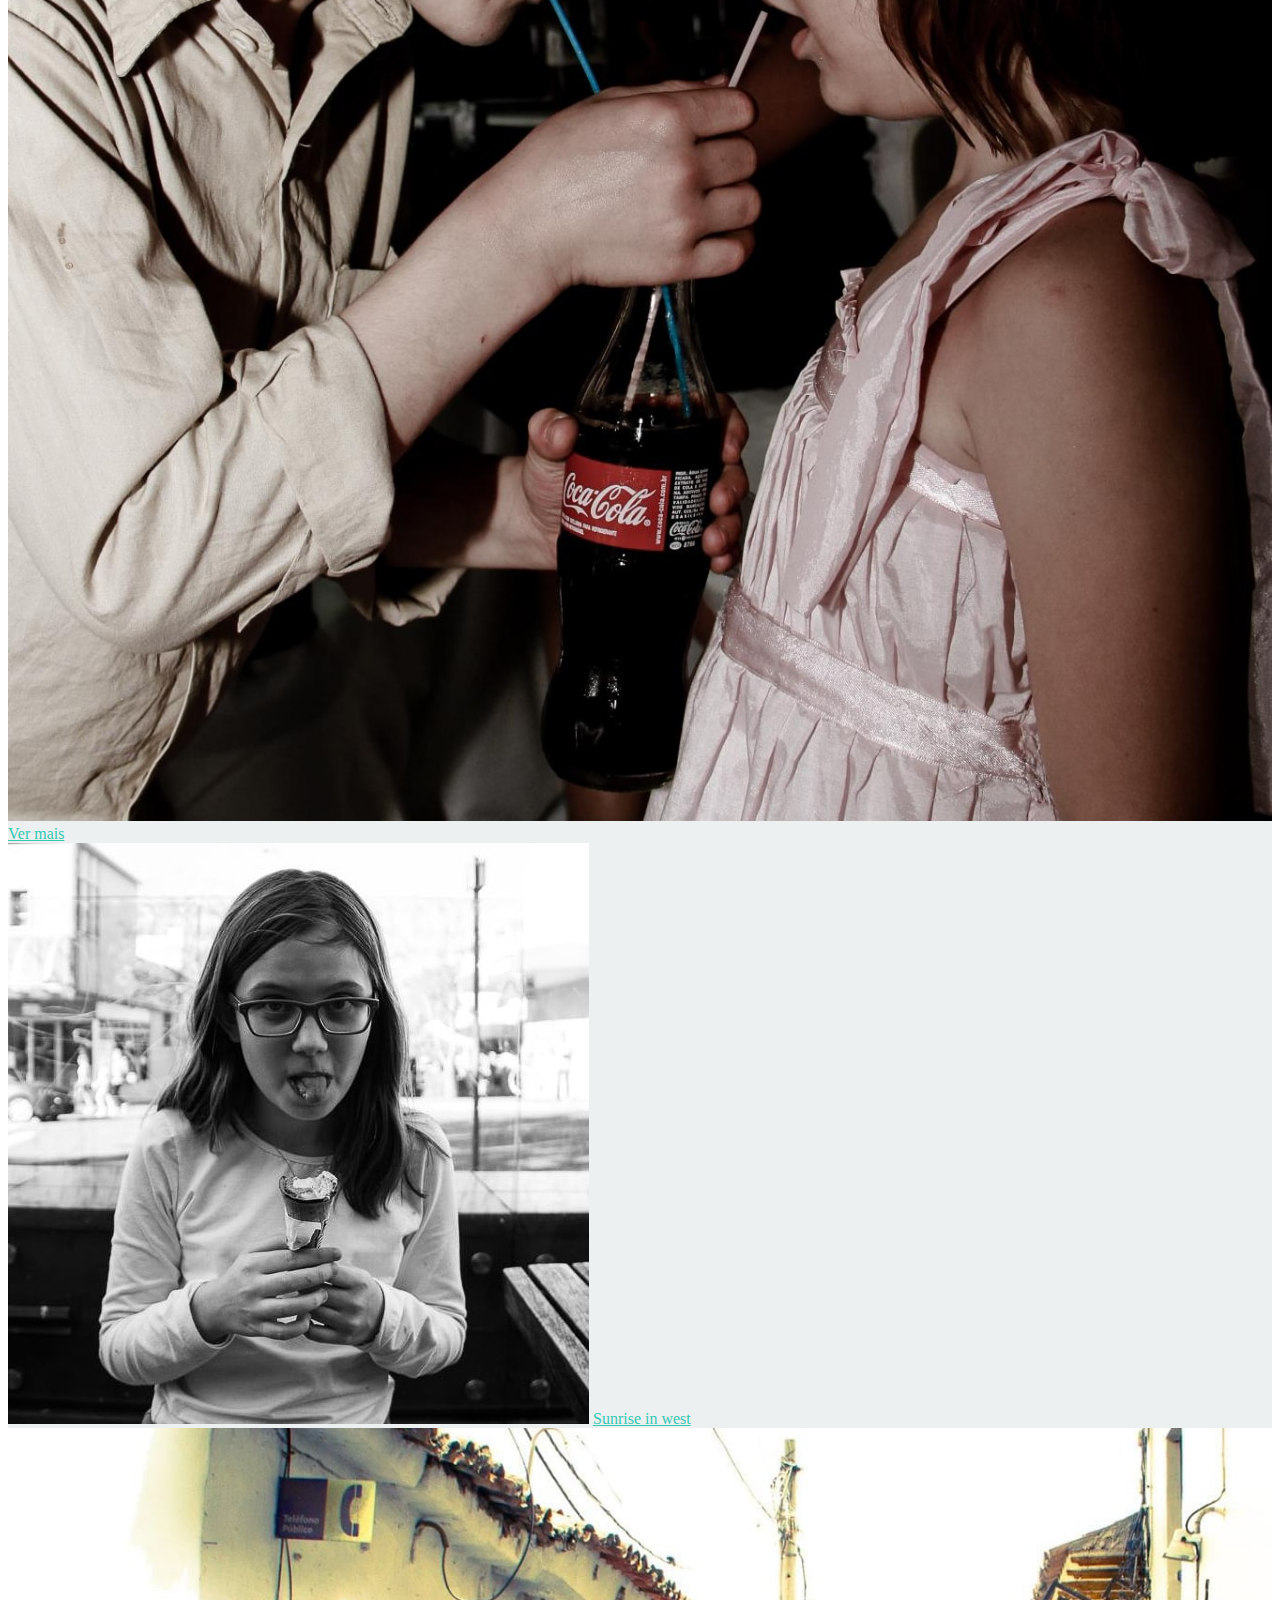
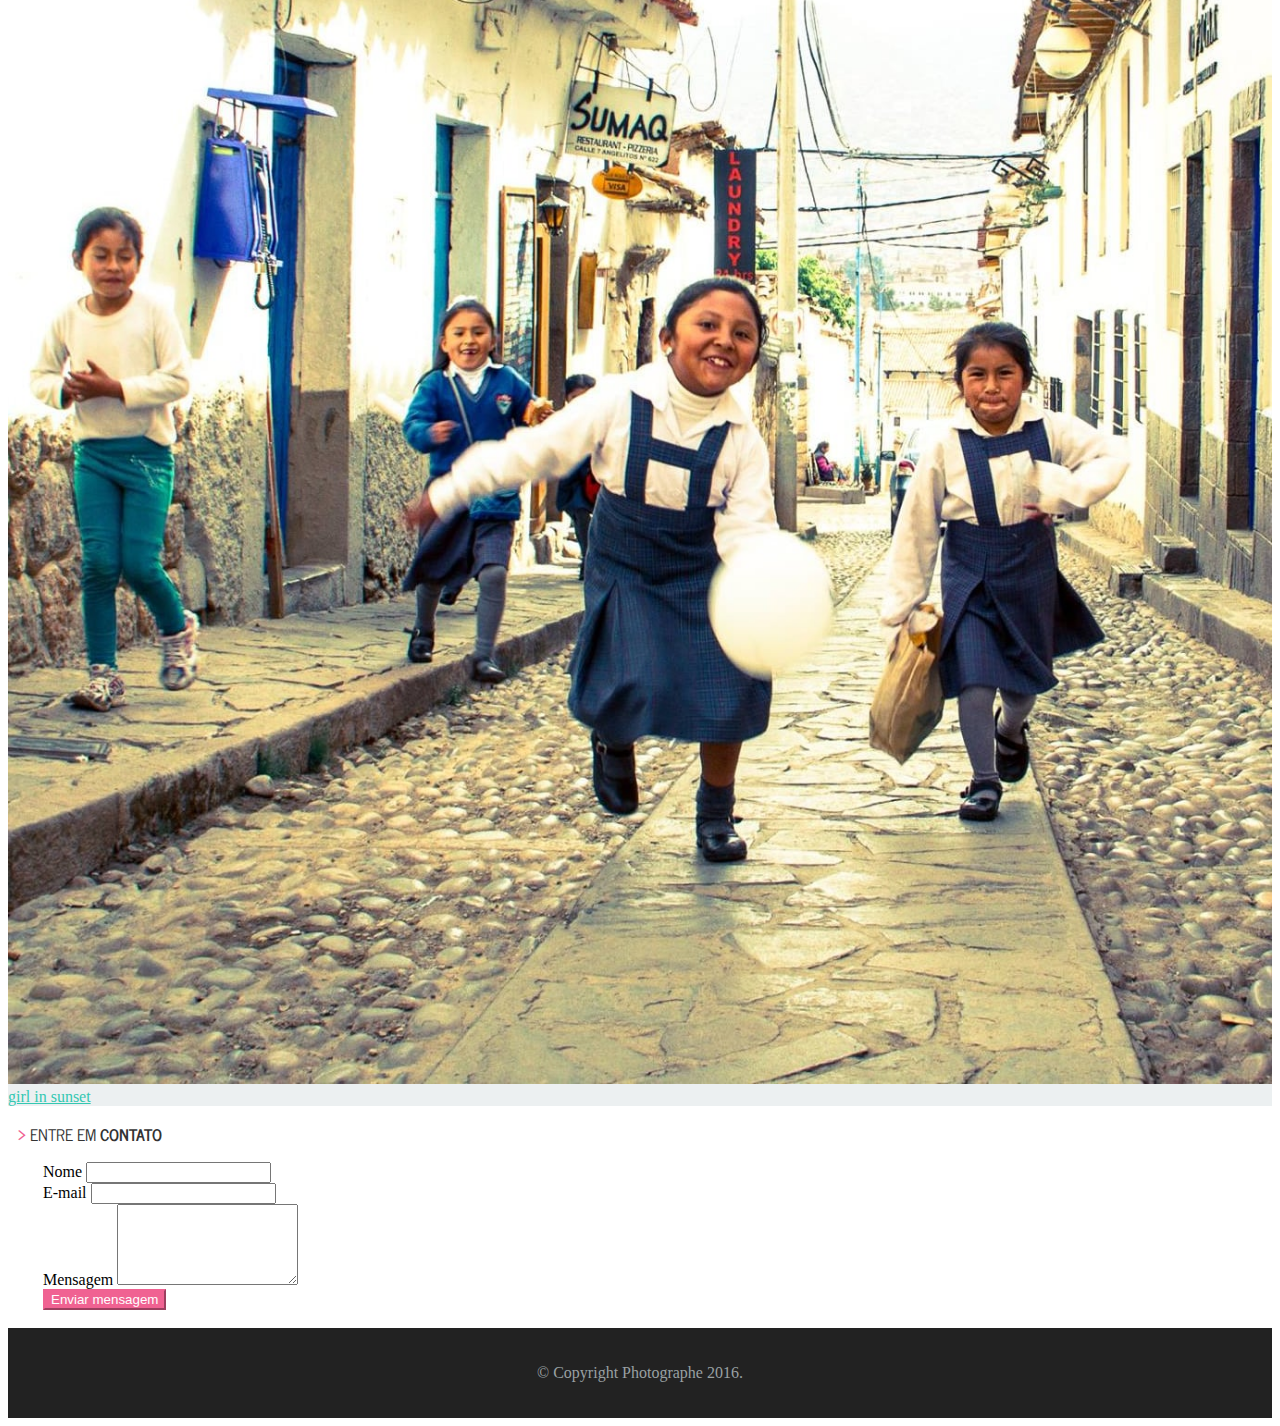
==== commit 9b1a8f6e: "Converted images to be smaller." ====
--- a/index.html
+++ b/index.html
@@ -62,11 +62,11 @@
                 </div>
 
                 <div class="item active">
-                    <img src="img/frontpage/site_cover1.png" alt="">
+                    <img src="img/frontpage/site_cover1.jpg" alt="">
                 </div>
 
                 <div class="item">
-                    <img src="img/frontpage/site_cover2.png" alt="">
+                    <img src="img/frontpage/site_cover2.jpg" alt="">
                 </div>
             </div>
 
@@ -102,27 +102,27 @@
             <div class="recent-projects-content content-block-gray">
                 <div id="owl-example" class="owl-carousel">
                     <div>
-                        <img src="img/frontpage/site4.png" alt="">
+                        <img src="img/frontpage/site4.jpg" alt="">
                         <a href="#">Ver mais</a>
                     </div>
                     <div>
-                        <img src="img/frontpage/site2.png" alt="">
+                        <img src="img/frontpage/site2.jpg" alt="">
                         <a href="#">Ver mais</a>
                     </div>
                     <div>
-                        <img src="img/frontpage/site6.png" alt="">
+                        <img src="img/frontpage/site6.jpg" alt="">
                         <a href="#">Ver mais</a>
                     </div>
                     <div>
-                        <img src="img/frontpage/site1.png" alt="">
+                        <img src="img/frontpage/site1.jpg" alt="">
                         <a href="#">Ver mais</a>
                     </div>
                     <div>
-                        <img src="img/frontpage/site5.png" alt="">
+                        <img src="img/frontpage/site5.jpg" alt="">
                         <a href="#">Sunrise in west</a>
                     </div>
                     <div>
-                        <img src="img/frontpage/site3.png" alt="">
+                        <img src="img/frontpage/site3.jpg" alt="">
                         <a href="#">girl in sunset</a>
                     </div>
                 </div>
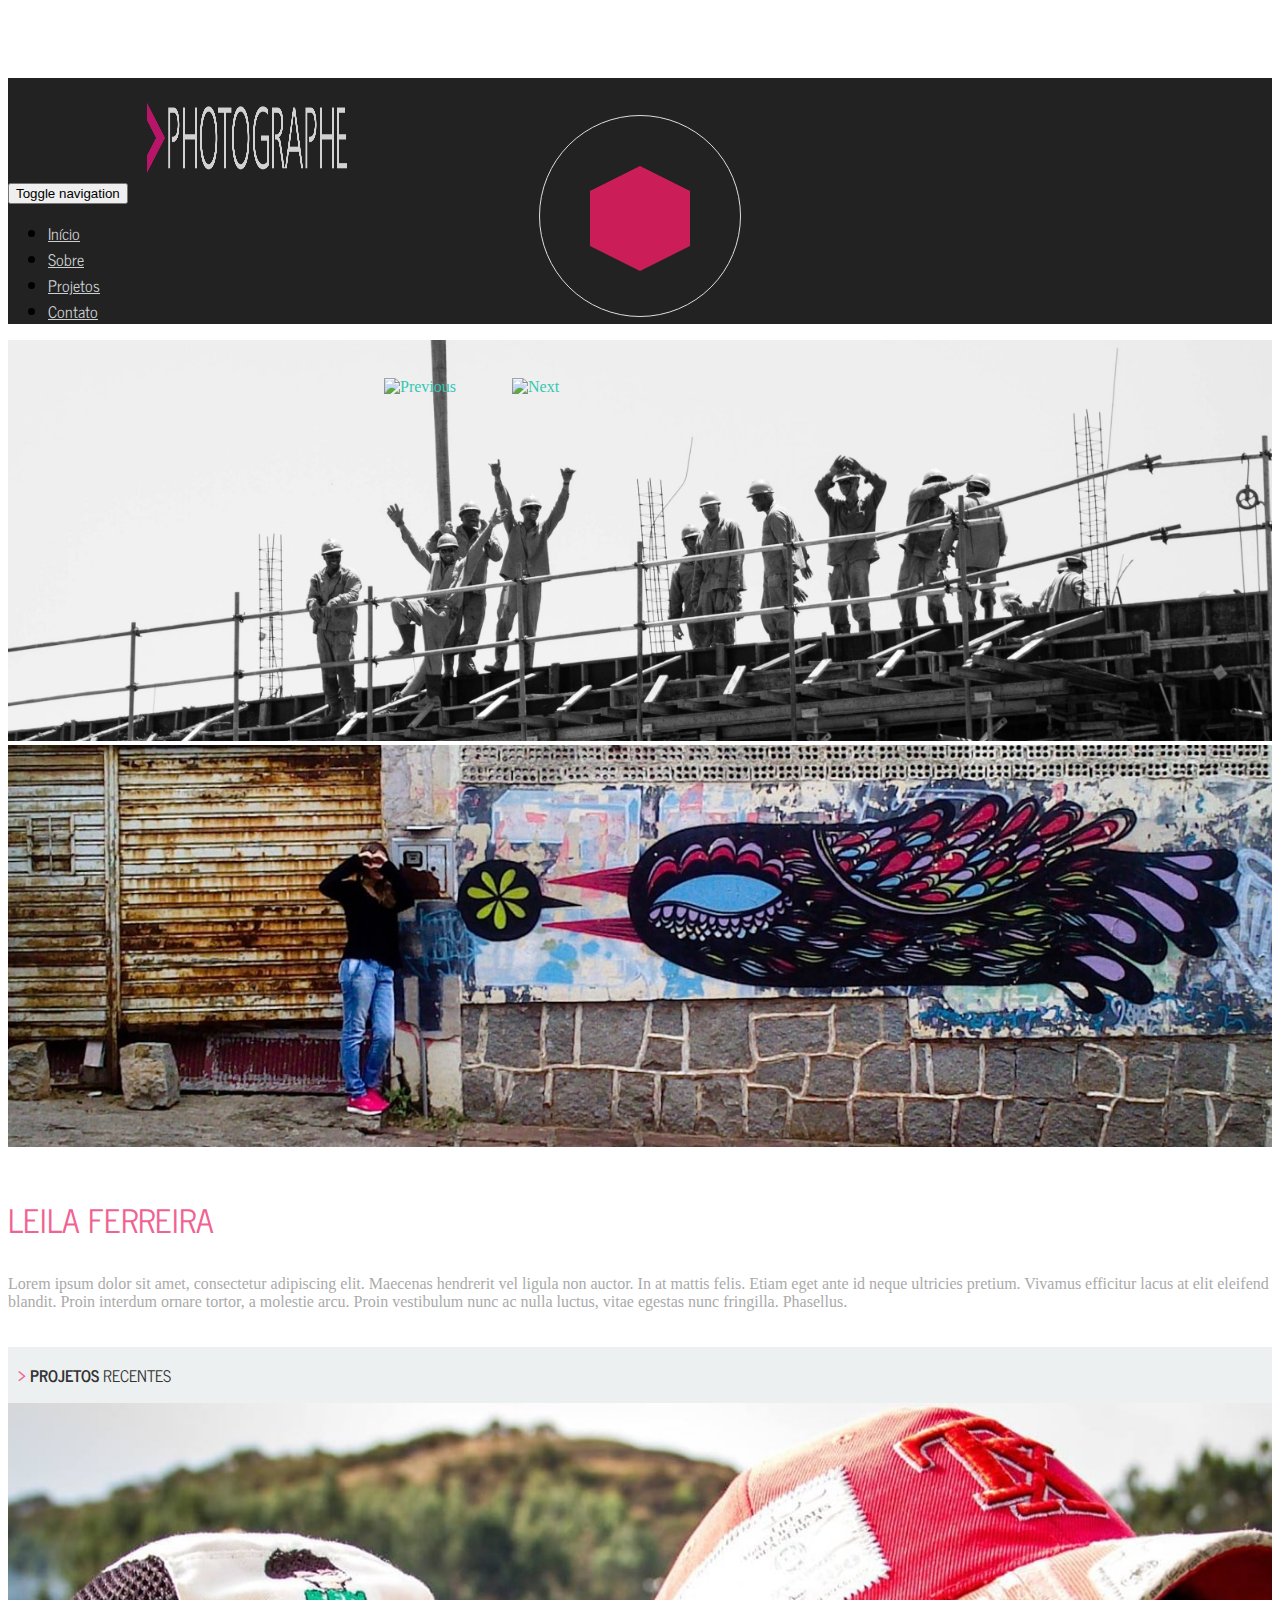
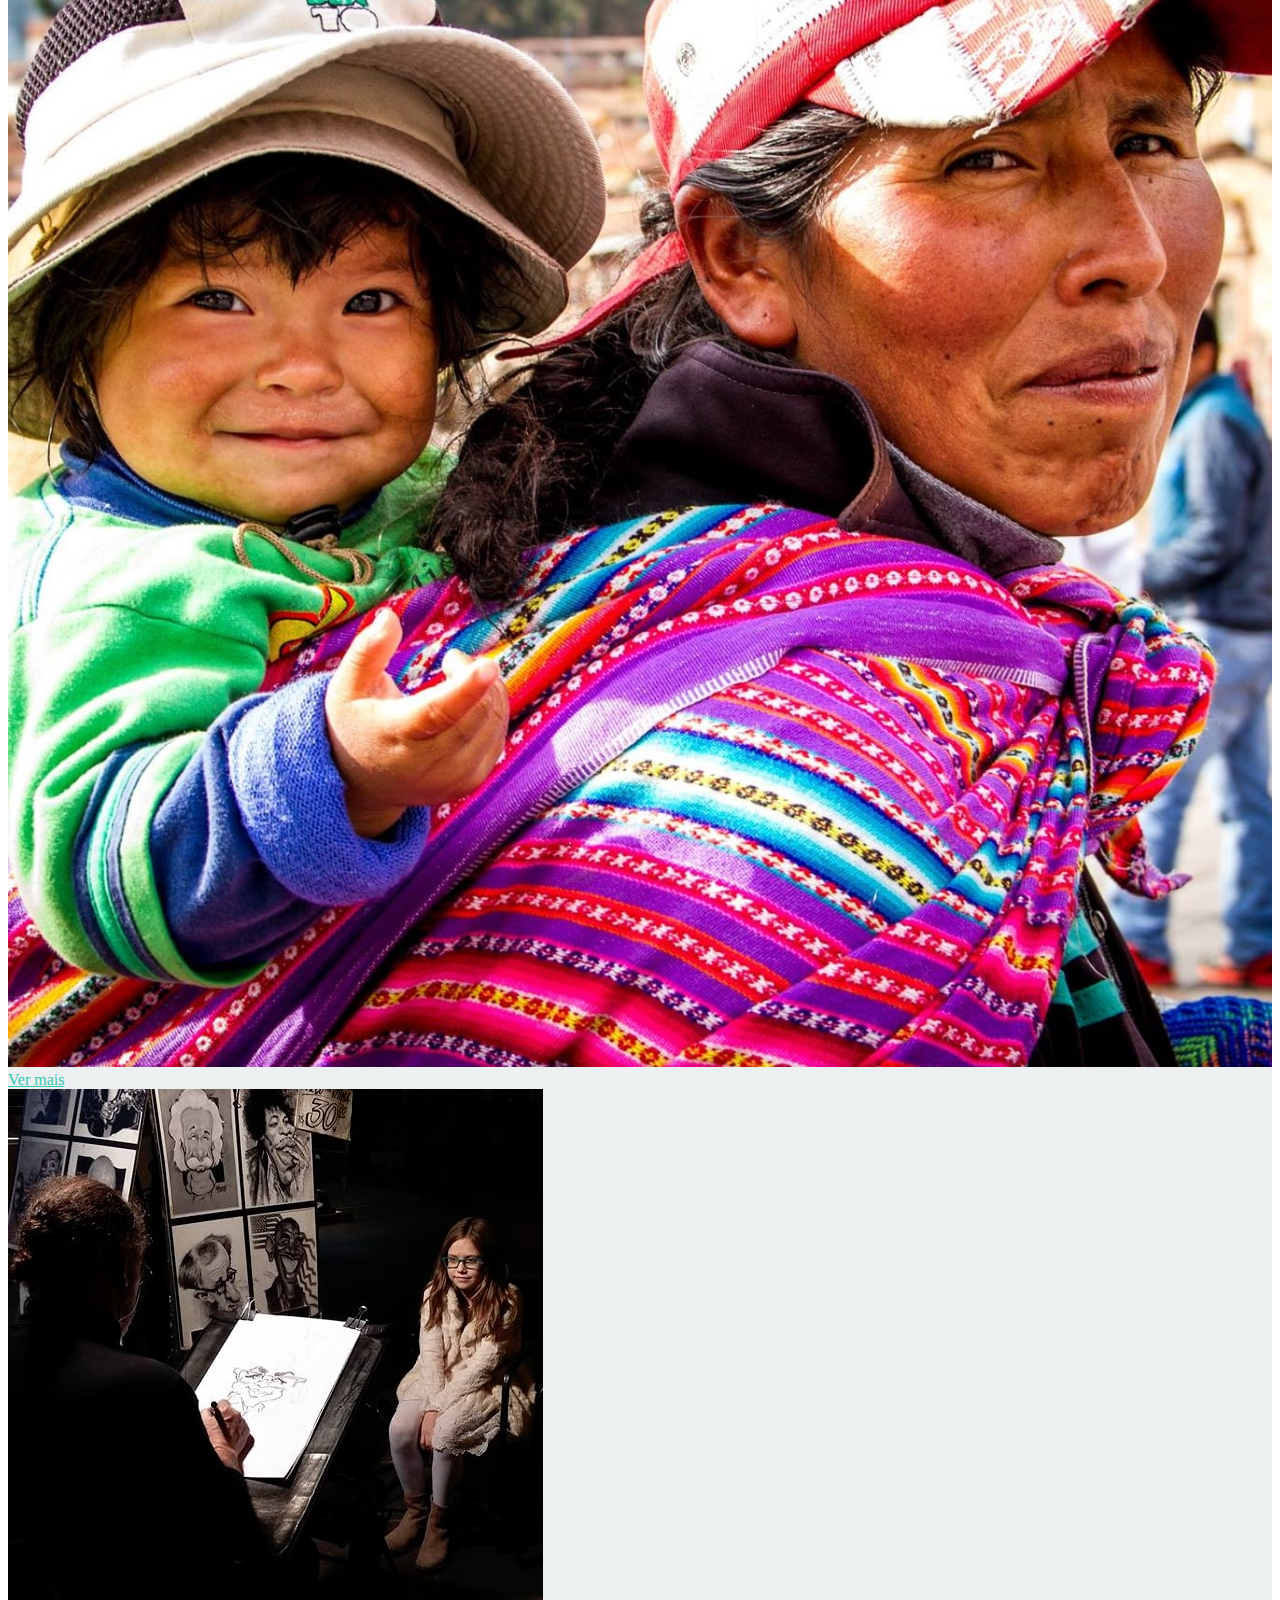
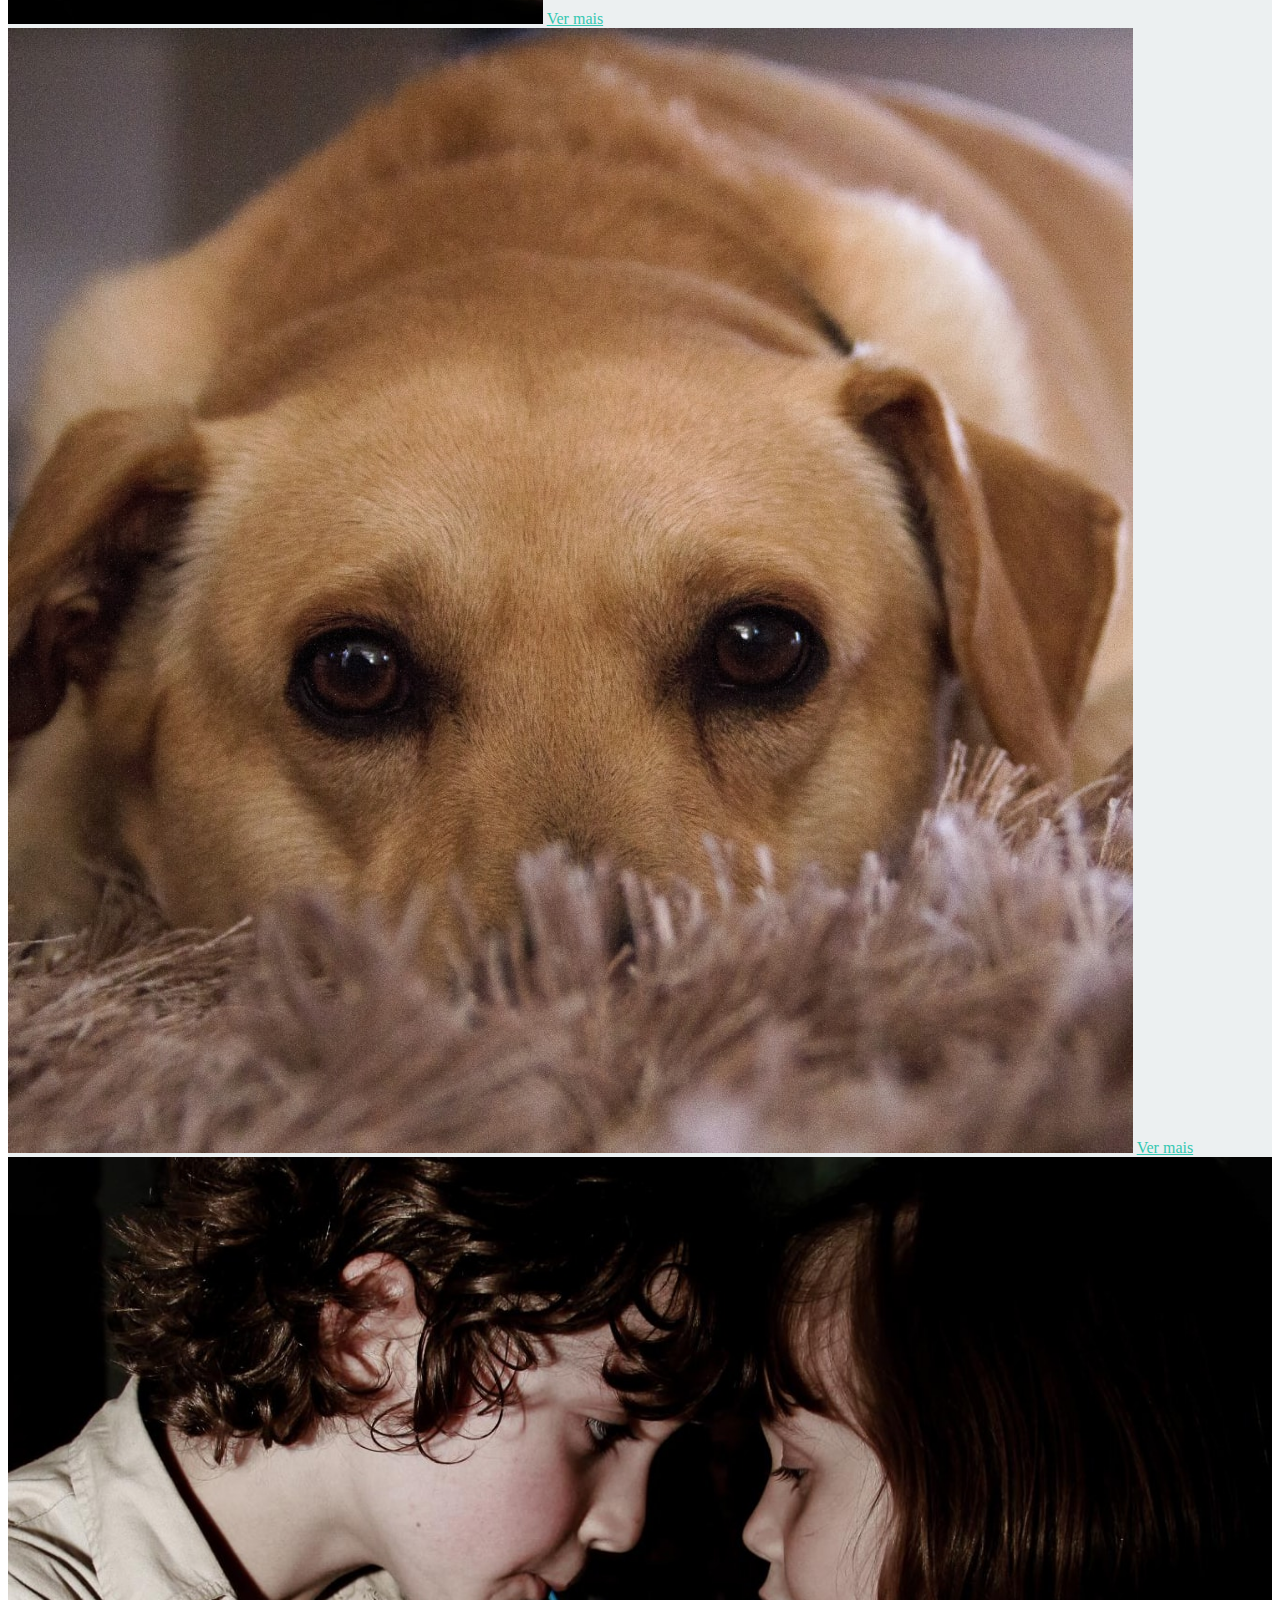
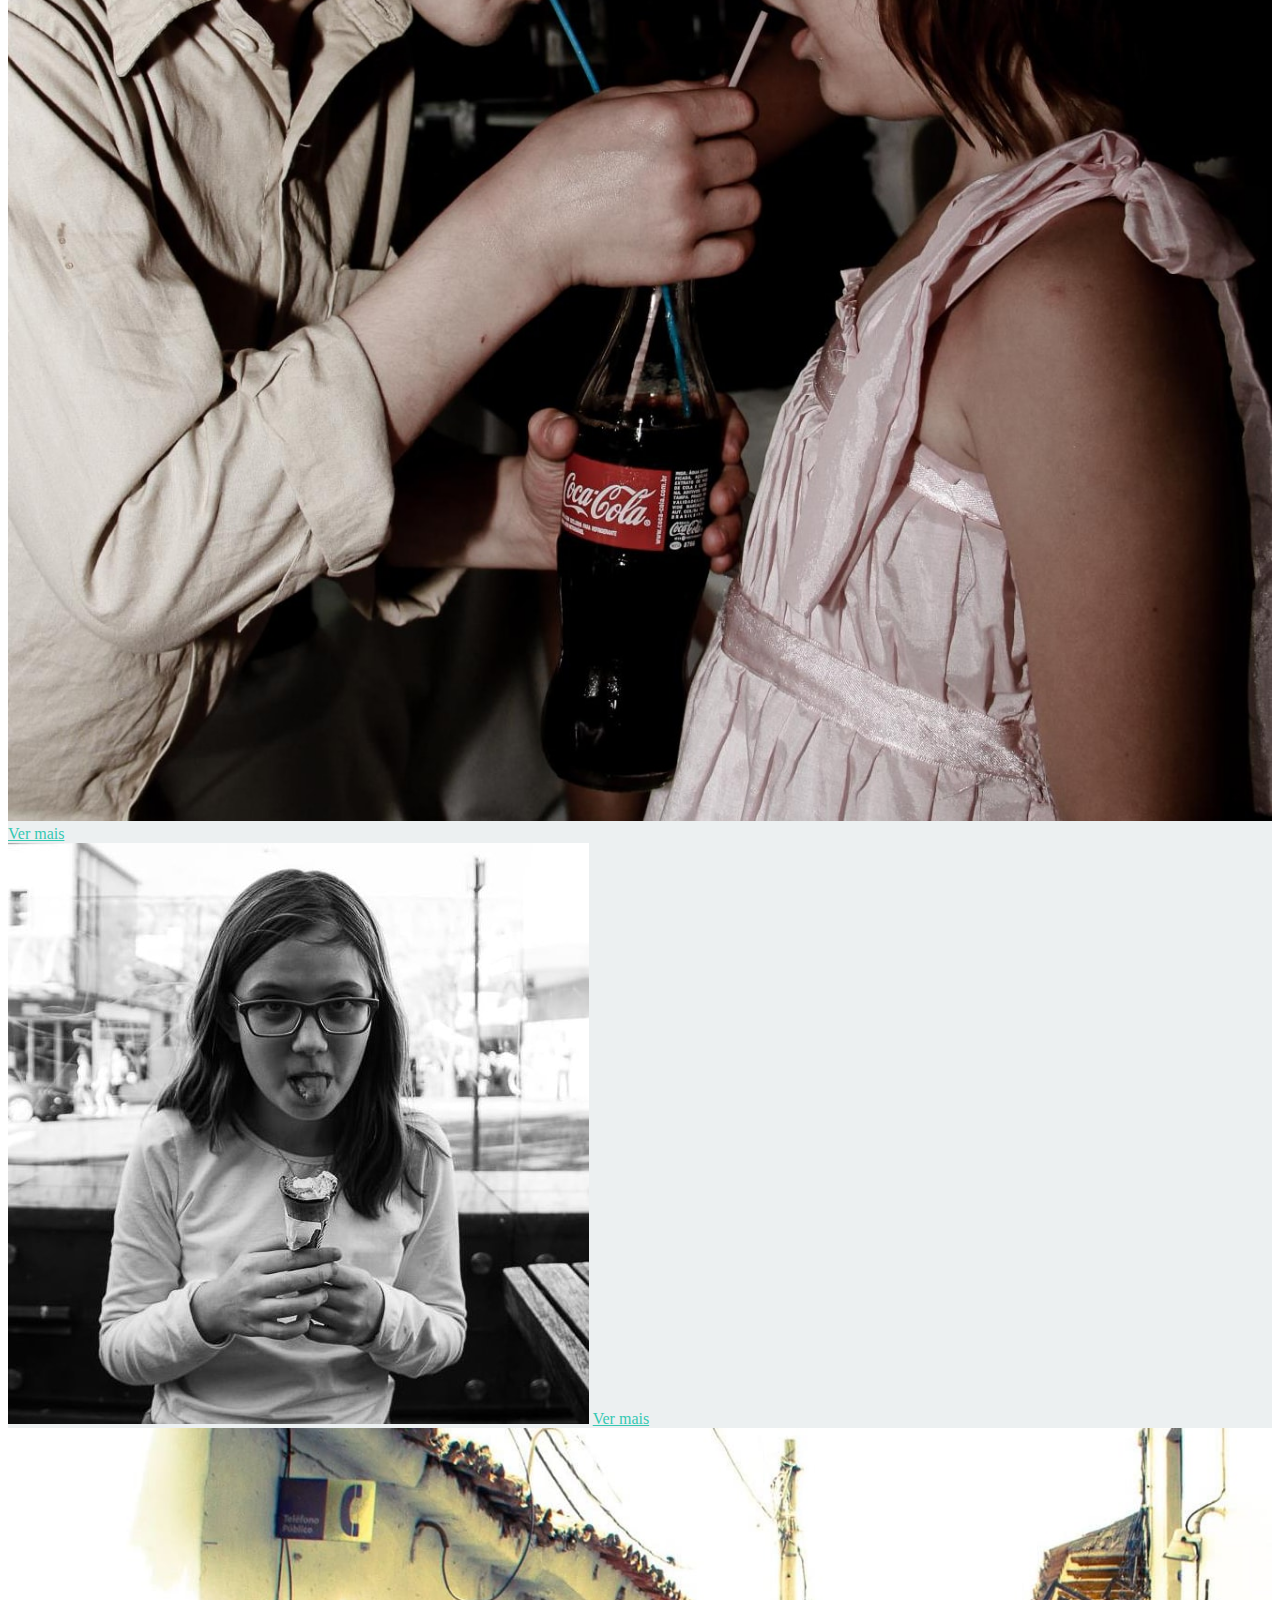
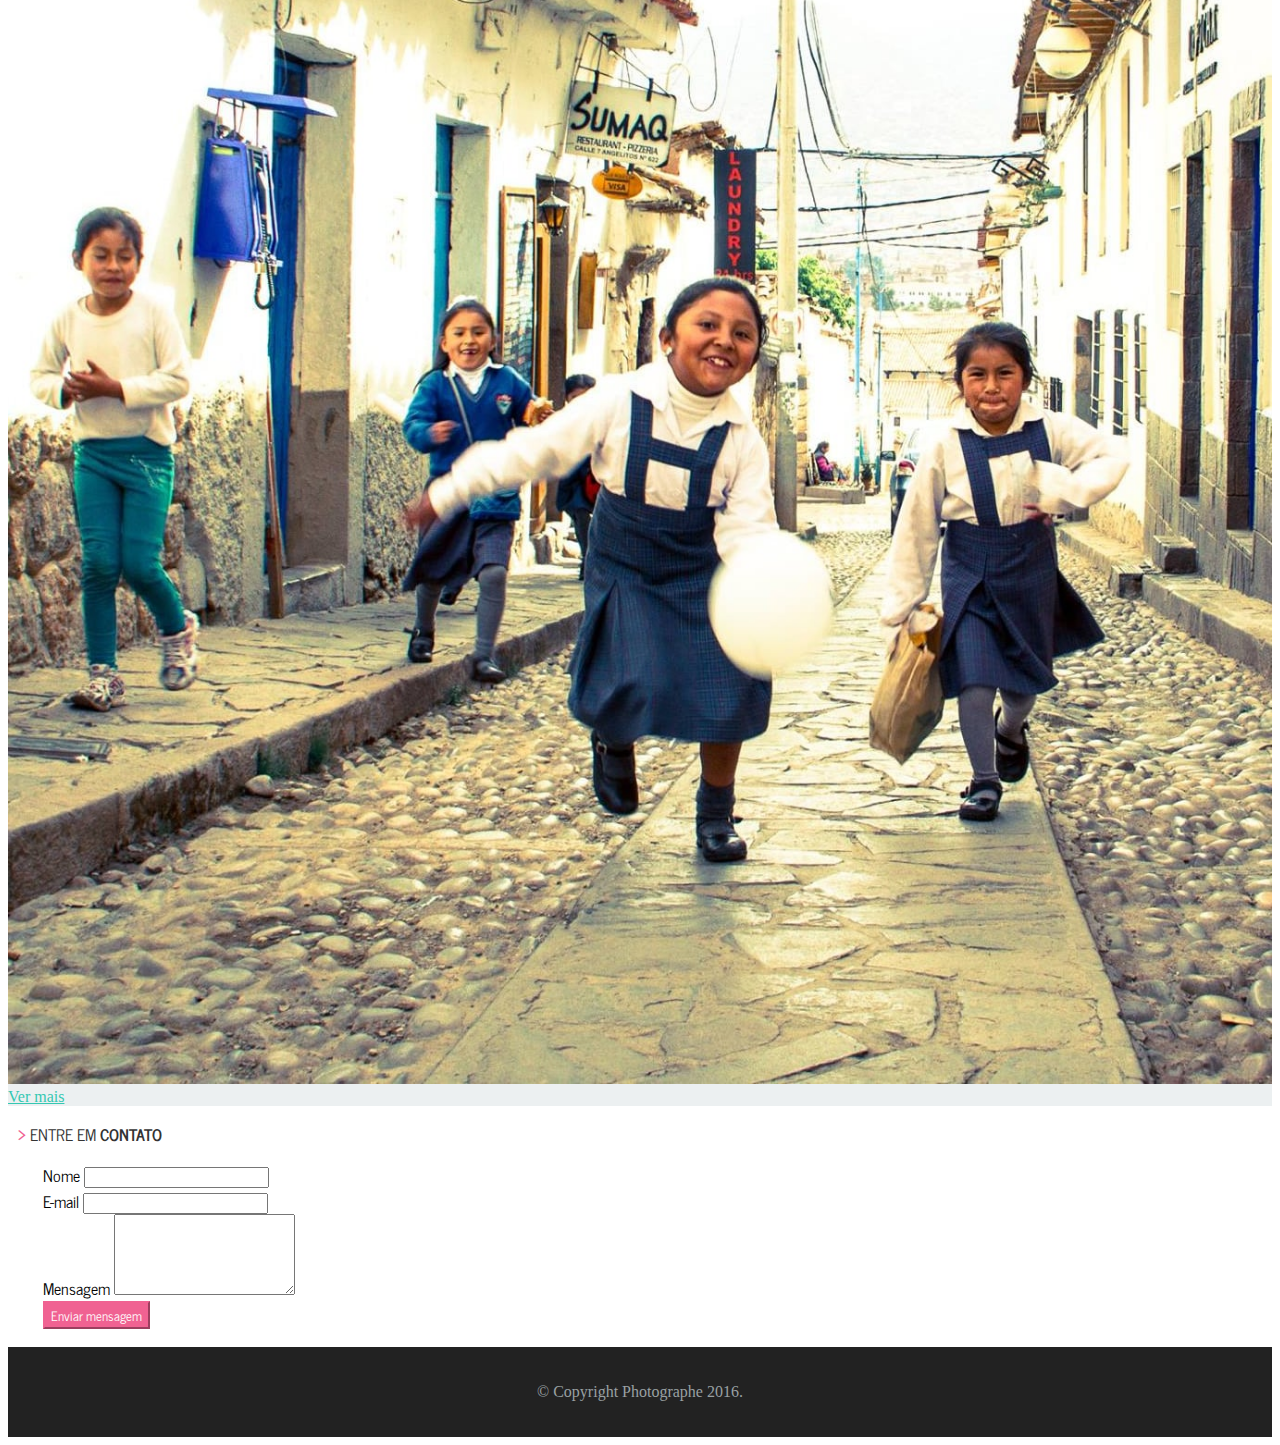
==== commit 7018c078: "Changed font for form elements." ====
--- a/index.html
+++ b/index.html
@@ -37,7 +37,7 @@
                         <i class="fa fa-bars fa-2x"></i>
                     </button>
                     <!--a class="navbar-brand" href="#"><strong>PHOTO</strong><span class="navbar-brand-purple">GRAPHE<span></a-->
-                    <img src="img/logo/photographe_white.png" style="max-width: 200px;" class="navbar-brand" />
+                    <img src="img/logo/photographe_white.png" style="max-width: 200px; opacity: 0.8;" class="navbar-brand" />
                 </div>
                 <div class="collapse navbar-collapse">
                     <ul class="nav navbar-nav navbar-right">
@@ -119,11 +119,11 @@
                     </div>
                     <div>
                         <img src="img/frontpage/site5.jpg" alt="">
-                        <a href="#">Sunrise in west</a>
+                        <a href="#">Ver mais</a>
                     </div>
                     <div>
                         <img src="img/frontpage/site3.jpg" alt="">
-                        <a href="#">girl in sunset</a>
+                        <a href="#">Ver mais</a>
                     </div>
                 </div>
             </div>
@@ -136,22 +136,22 @@
             </div>
 
             <div class="recent-projects-content">
-                <div class="form-group" style="padding: 0px 35px 0px 35px;">
+                <div class="form-group form-label" style="padding: 0px 35px 0px 35px;">
                     <label for="name"> Nome </label>
                     <input id="name" name="name" type="text" class="form-control input-sm" maxlength="64">
                 </div>
 
-                <div class="form-group" style="padding: 0px 35px 0px 35px;">
+                <div class="form-group form-label" style="padding: 0px 35px 0px 35px;">
                     <label for="email"> E-mail </label>
                     <input id="email" name="email" type="text" class="form-control input-sm" maxlength="64">
                 </div>
 
-                <div class="form-group" style="padding: 0px 35px 0px 35px;">
+                <div class="form-group form-label" style="padding: 0px 35px 0px 35px;">
                     <label for="description"> Mensagem </label>
                     <textarea class="form-control" rows="5" name="description" id="description" maxlength="512" ng-disabled="service_provider == 'false'"></textarea>
                 </div>
                 <div class="form-group" style="padding: 0px 35px 0px 35px;">
-                    <button type="button" class="btn btn-photographe">Enviar mensagem</button>
+                    <button type="button" class="btn btn-photographe form-label"> Enviar mensagem </button>
                 </div>
            </div>
         </div>
--- a/css/main.css
+++ b/css/main.css
@@ -130,6 +130,10 @@
     border-top-color:#e91e63;
 }
 
+.form-label {
+  font-family: 'News Cycle', sans-serif;
+}
+
 
 /* ==========================================================================
 Navigation
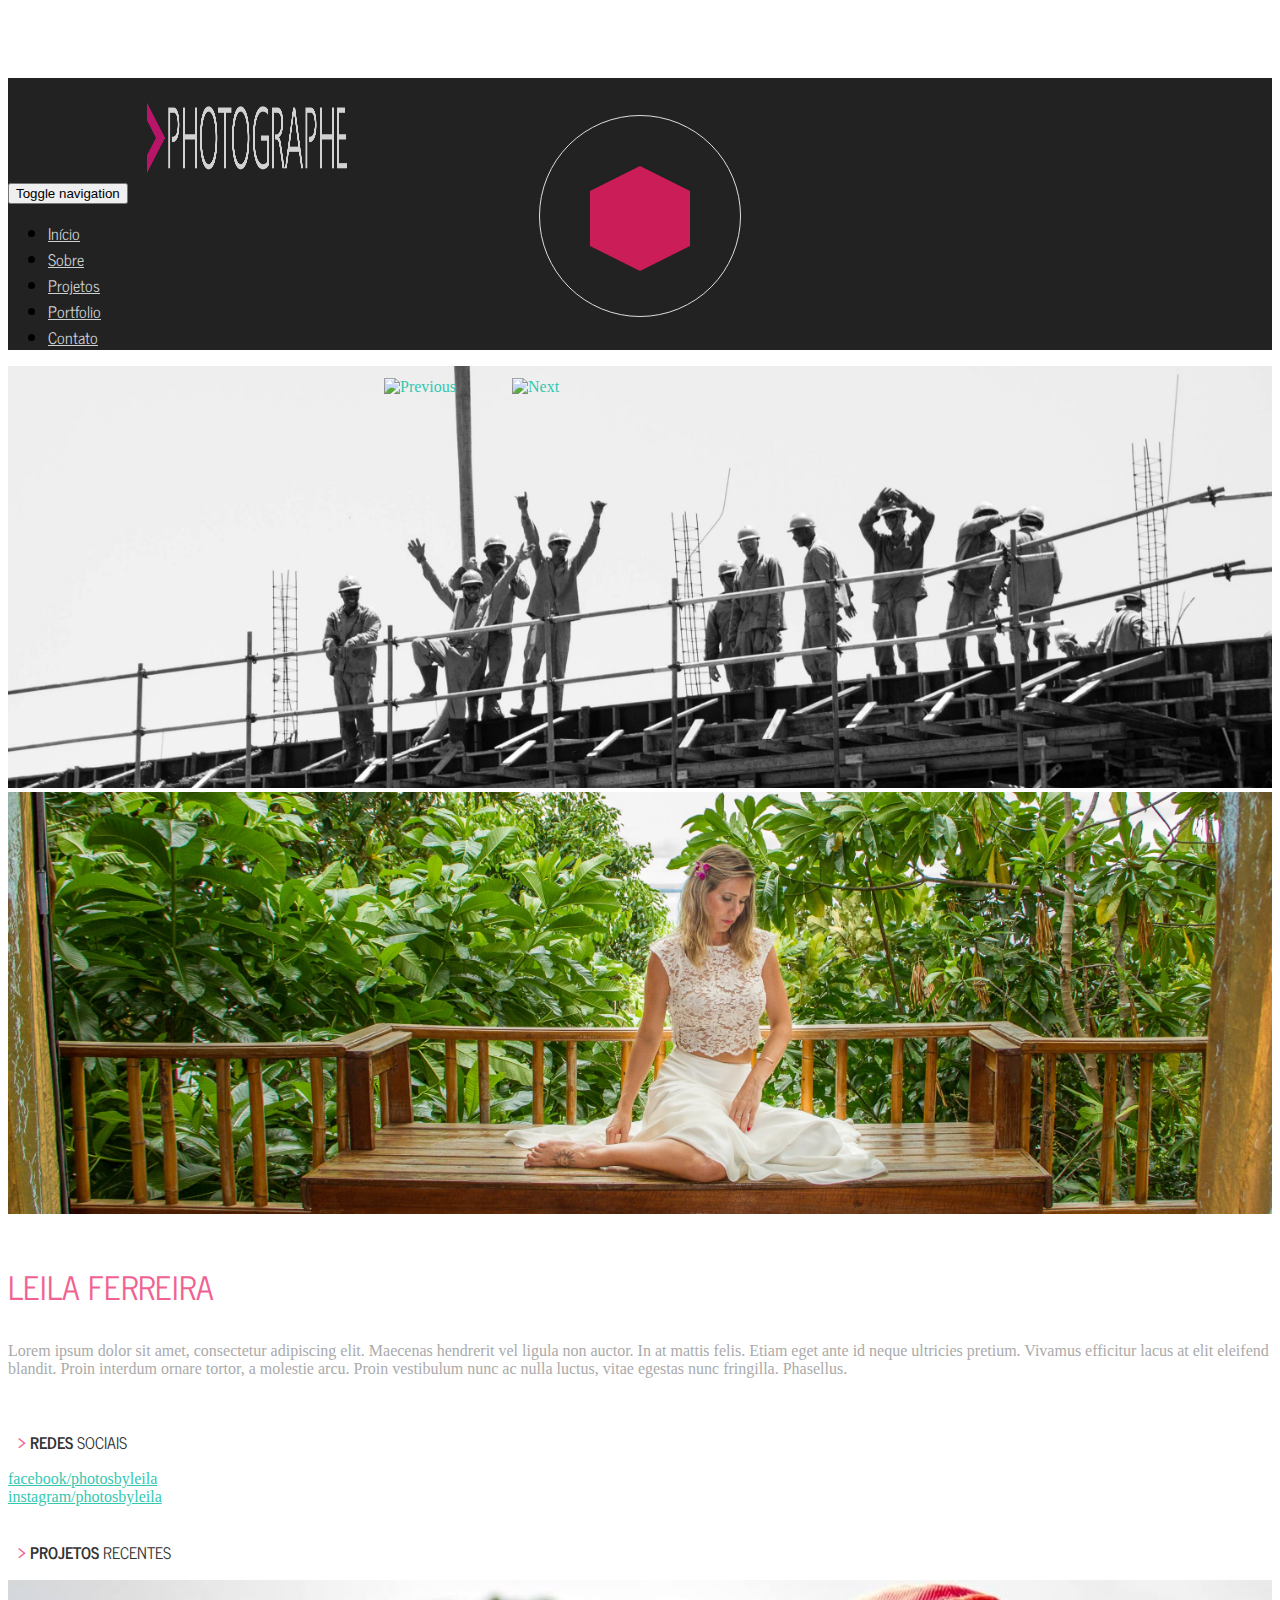
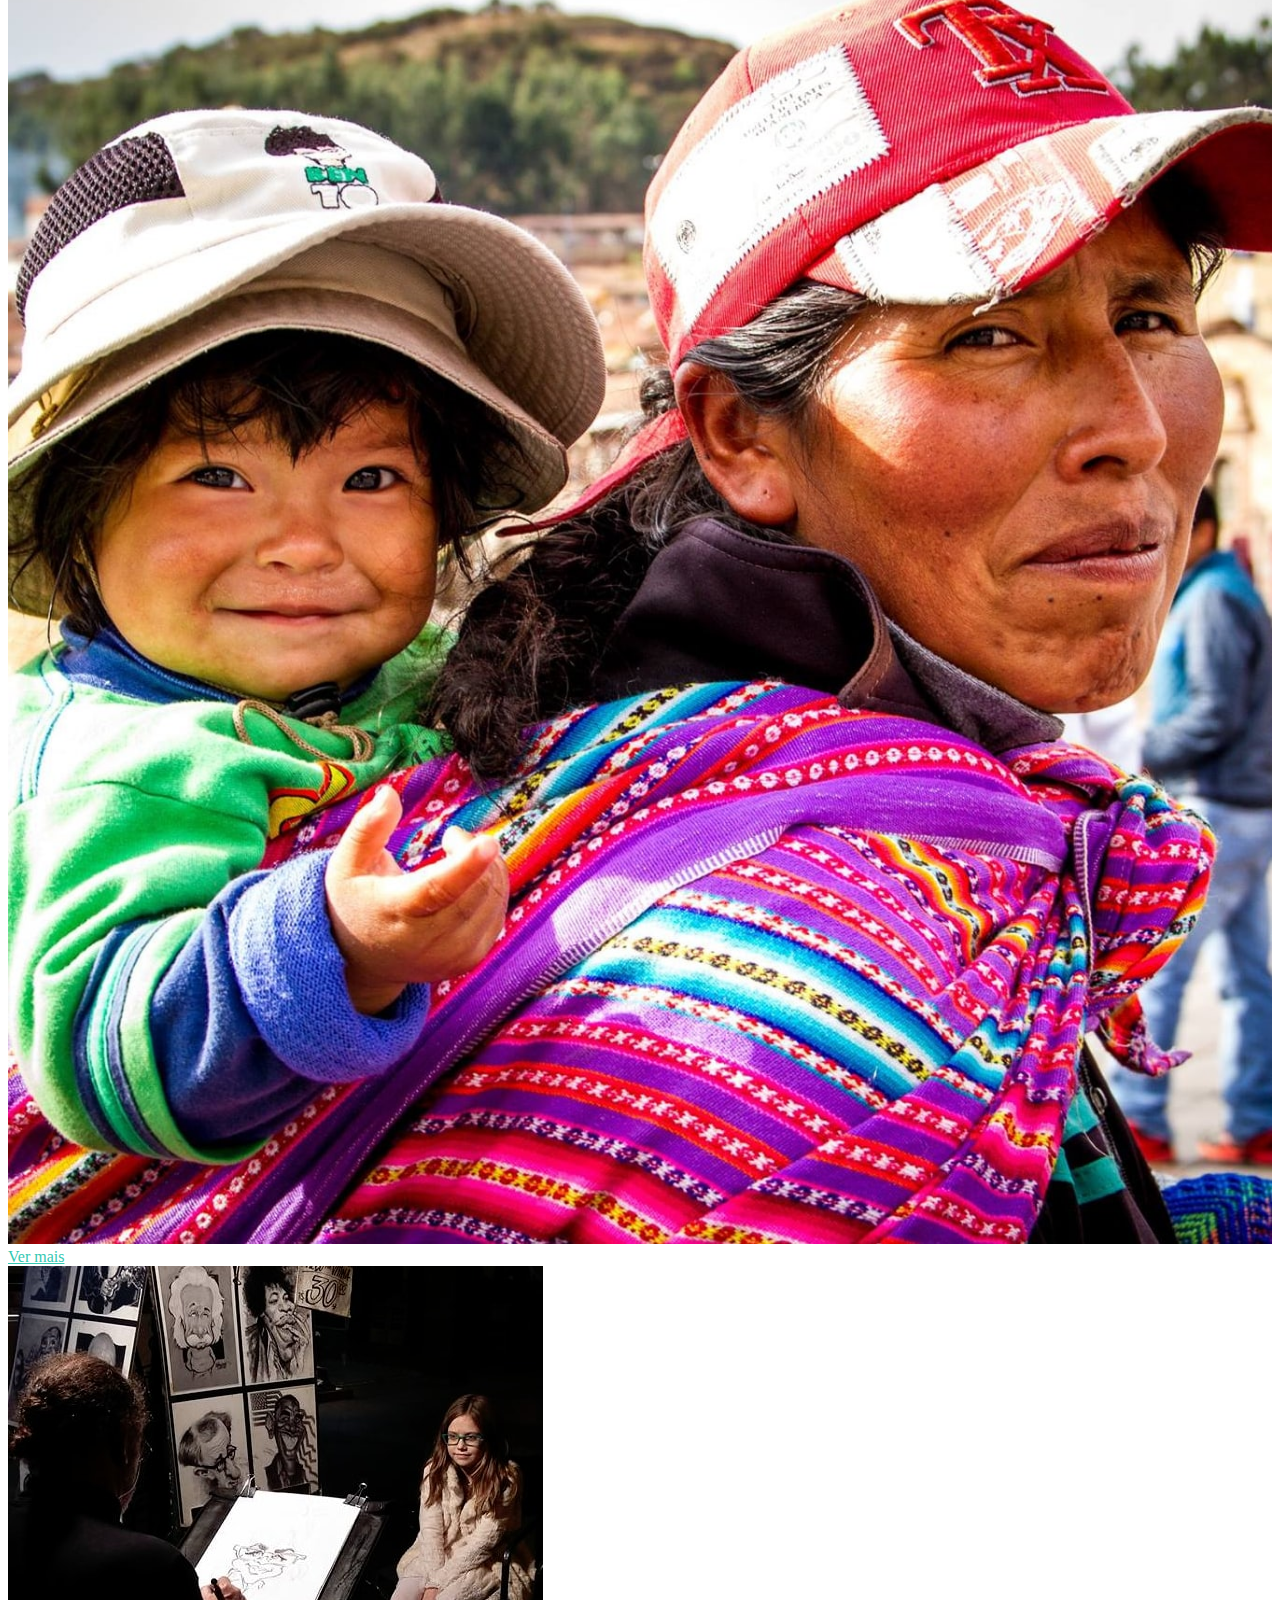
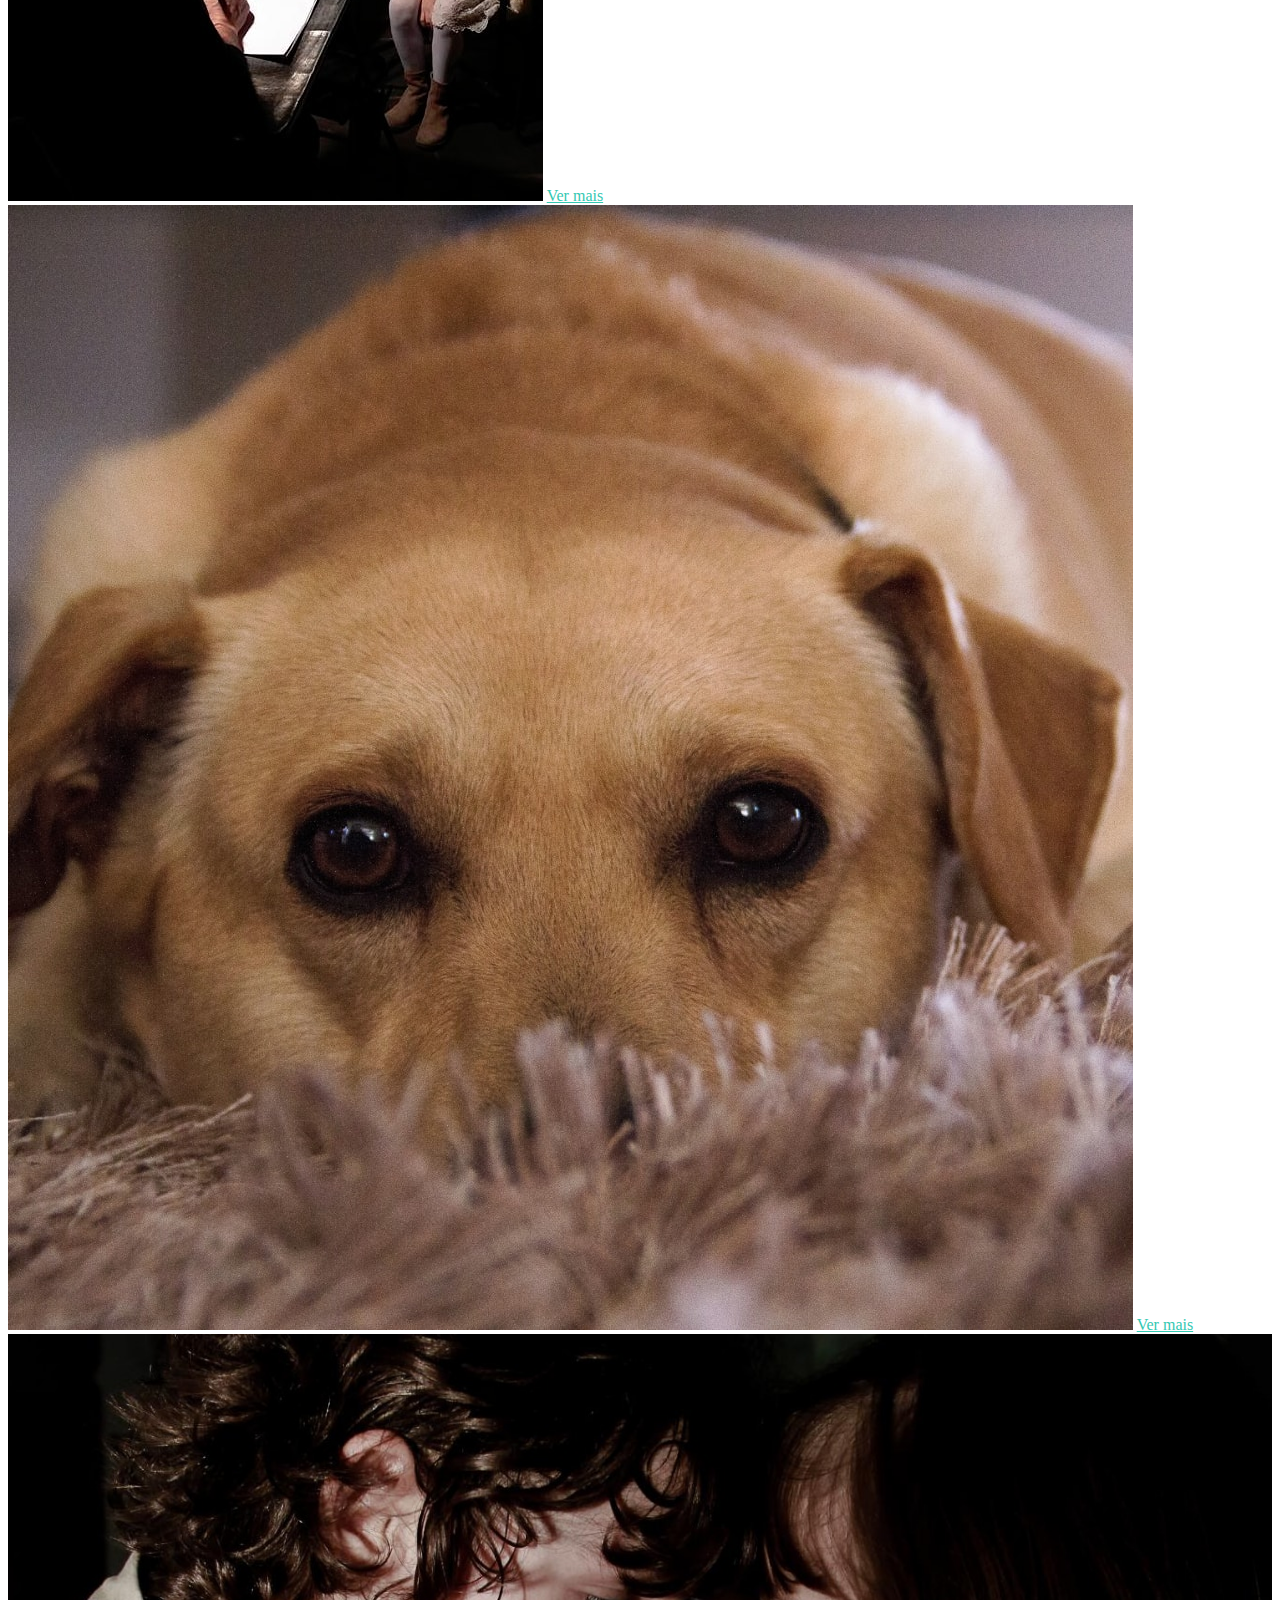
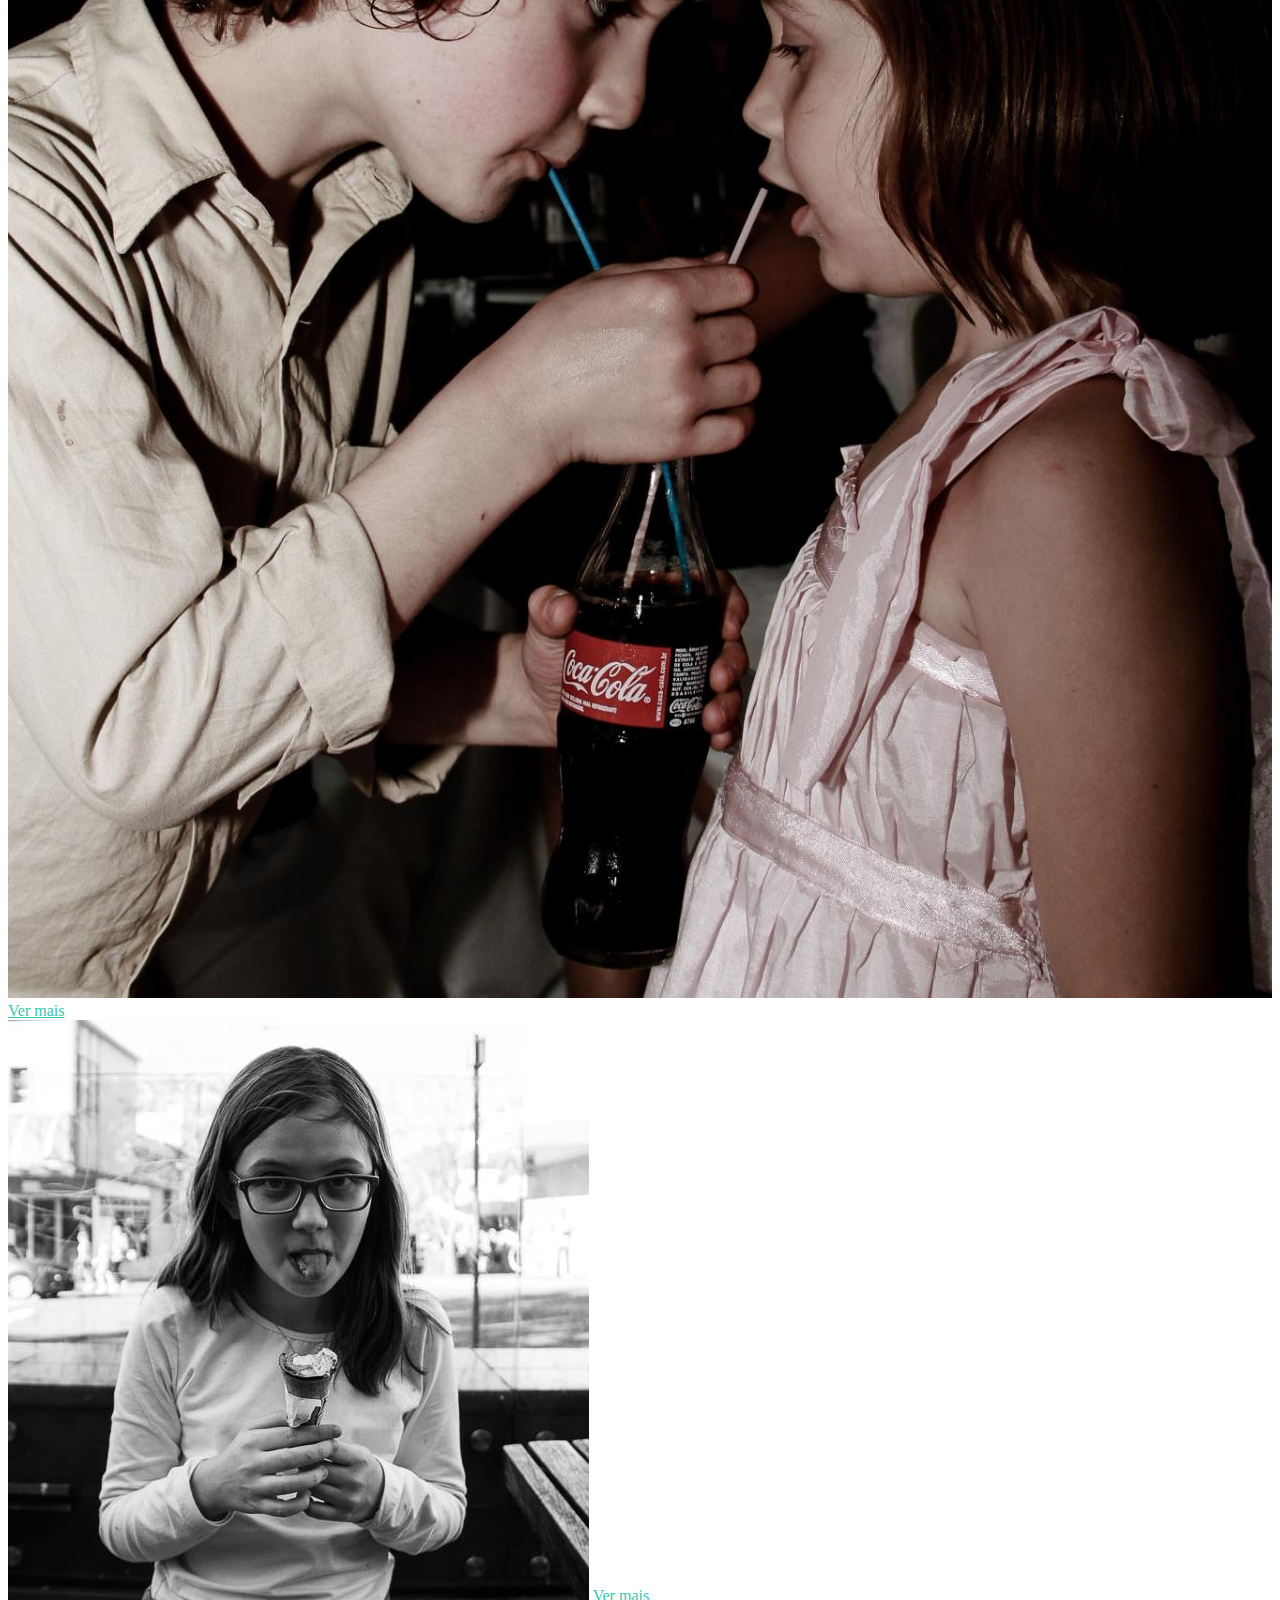
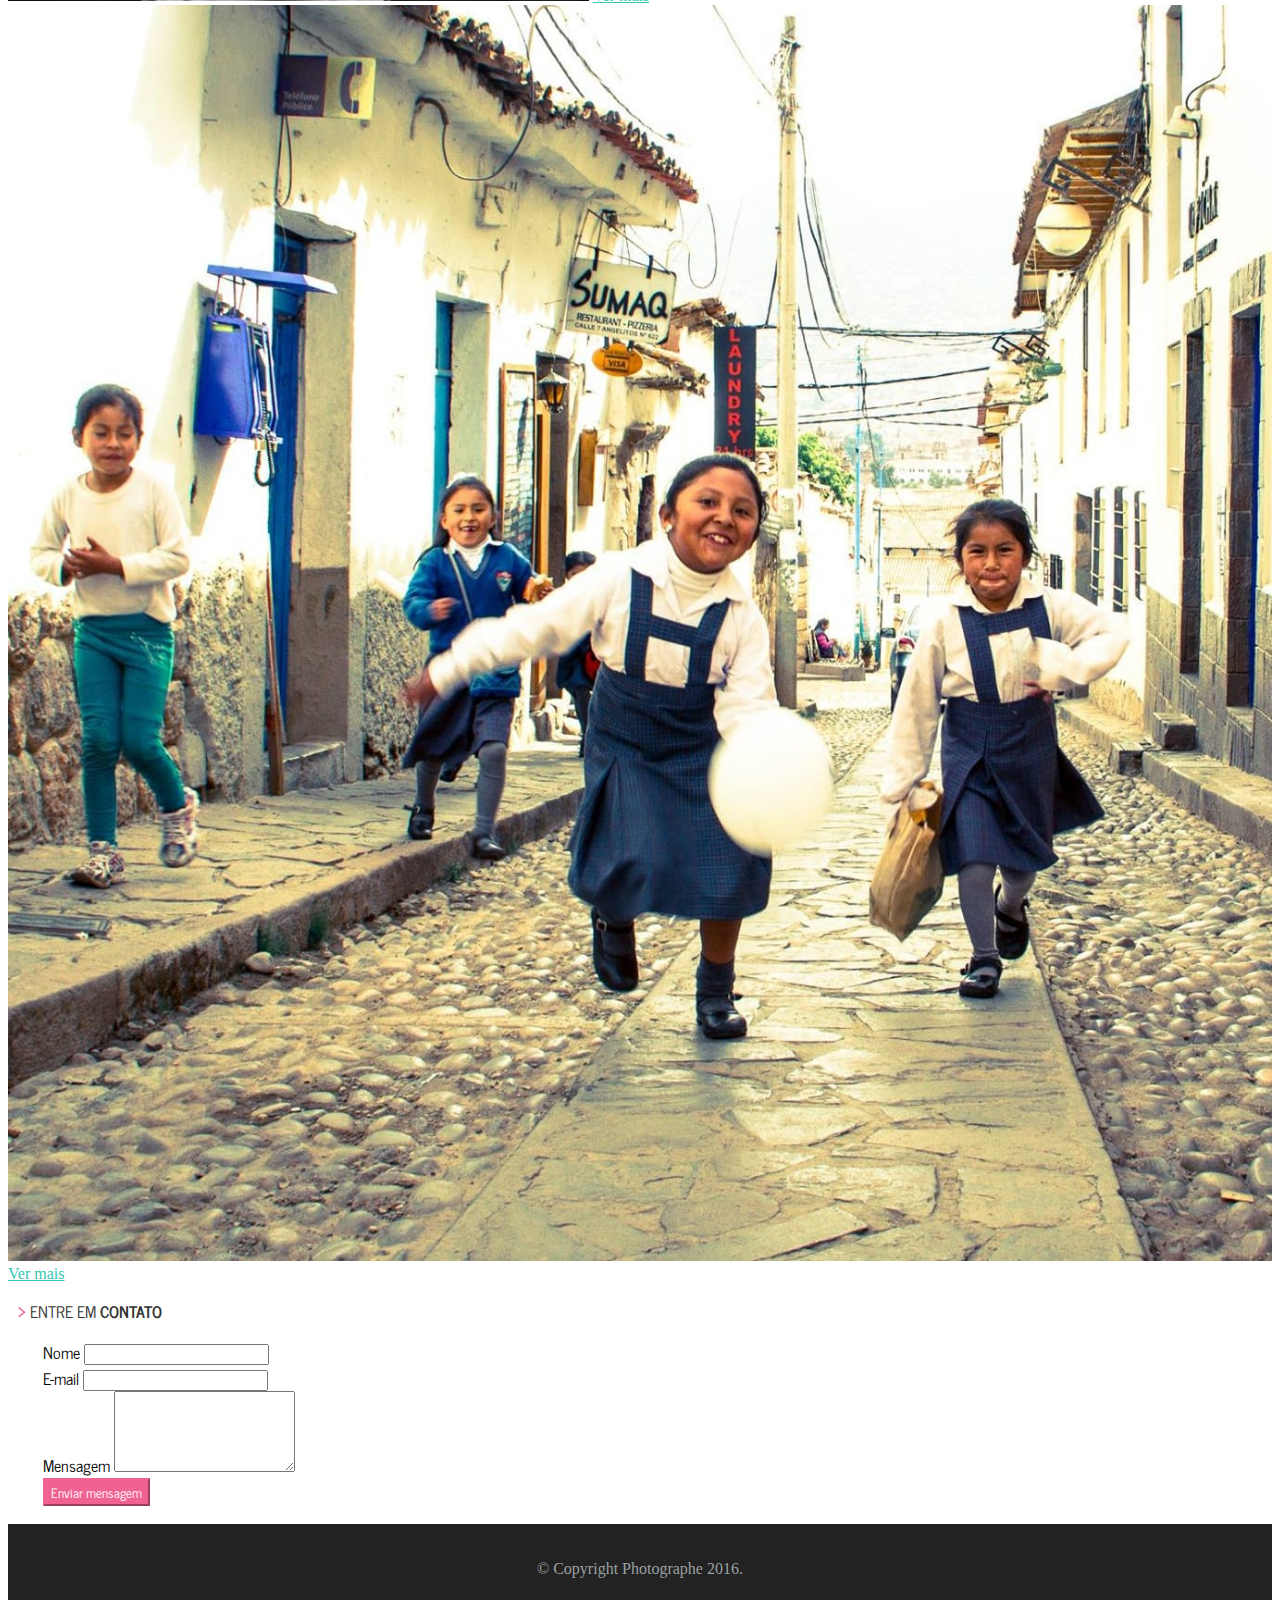
==== commit 3e838b97: "Added basic gallery to page and some sample images." ====
--- a/index.html
+++ b/index.html
@@ -23,165 +23,181 @@
 
         <script src="js/vendor/modernizr-2.6.2-respond-1.1.0.min.js"></script>
     </head>
-
-    <body>
-        <!--[if lt IE 7]>
-            <p class="browsehappy">You are using an <strong>outdated</strong> browser. Please <a href="http://browsehappy.com/">upgrade your browser</a> to improve your experience.</p>
-        <![endif]-->
-
-        <div id="top" class="navbar navbar-dark navbar-fixed-top" role="navigation">
-            <div class="container">
-                <div class="navbar-header">
-                    <button type="button" class="navbar-toggle" data-toggle="collapse" data-target=".navbar-collapse">
-                        <span class="sr-only">Toggle navigation</span>
-                        <i class="fa fa-bars fa-2x"></i>
-                    </button>
-                    <!--a class="navbar-brand" href="#"><strong>PHOTO</strong><span class="navbar-brand-purple">GRAPHE<span></a-->
-                    <img src="img/logo/photographe_white.png" style="max-width: 200px; opacity: 0.8;" class="navbar-brand" />
-                </div>
-                <div class="collapse navbar-collapse">
-                    <ul class="nav navbar-nav navbar-right">
-                        <li class="active"><a href="#carousel-header">Início</a></li>
-                        <li><a href="#about">Sobre</a></li>
-                        <li><a href="#projects">Projetos</a></li>
-                        <li><a href="#contact">Contato</a></li>
-                    </ul>
-                </div><!--/.navbar-collapse -->
-            </div>
-        </div>
-
-        <div id="carousel-header" class="carousel slide" data-ride="carousel" data-interval="8000">
-            <!-- Wrapper for slides -->
-            <div class="carousel-inner">
-                <div class="camera-icon hidden-sm hidden-xs">
-                    <div class="circle">
-                        <div class="hexagon">
-                            <i class="fa  fa-camera"></i>
-                        </div>
+<body>
+    <!--[if lt IE 7]>
+        <p class="browsehappy">You are using an <strong>outdated</strong> browser. Please <a href="http://browsehappy.com/">upgrade your browser</a> to improve your experience.</p>
+    <![endif]-->
+
+    <div id="top" class="navbar navbar-dark navbar-fixed-top" role="navigation">
+        <div class="container">
+            <div class="navbar-header">
+                <button type="button" class="navbar-toggle" data-toggle="collapse" data-target=".navbar-collapse">
+                    <span class="sr-only">Toggle navigation</span>
+                    <i class="fa fa-bars fa-2x"></i>
+                </button>
+                <!--a class="navbar-brand" href="#"><strong>PHOTO</strong><span class="navbar-brand-purple">GRAPHE<span></a-->
+                <img src="img/logo/photographe_white.png" style="max-width: 200px; opacity: 0.8;" class="navbar-brand" />
+            </div>
+            <div class="collapse navbar-collapse">
+                <ul class="nav navbar-nav navbar-right">
+                    <li class="section active"><a href="#carousel-header">Início</a></li>
+                    <li class="section"><a href="#about">Sobre</a></li>
+                    <li class="section"><a href="#projects">Projetos</a></li>
+                    <li><a href="/pages/portfolio.html">Portfolio</a></li>
+                    <li class="section"><a href="#contact">Contato</a></li>
+                </ul>
+            </div><!--/.navbar-collapse -->
+        </div>
+    </div>
+
+    <div id="carousel-header" class="carousel slide" data-ride="carousel" data-interval="8000">
+        <!-- Wrapper for slides -->
+        <div class="carousel-inner">
+            <div class="camera-icon hidden-sm hidden-xs">
+                <div class="circle">
+                    <div class="hexagon">
+                        <i class="fa  fa-camera"></i>
                     </div>
                 </div>
-
-                <div class="item active">
-                    <img src="img/frontpage/site_cover1.jpg" alt="">
-                </div>
-
-                <div class="item">
-                    <img src="img/frontpage/site_cover2.jpg" alt="">
-                </div>
-            </div>
-
-            <!-- Controls -->
-            <a class="left carousel-control" href="#carousel-header" role="button" data-slide="next">
-                <img src="img/left.png" alt="Previous">
-            </a>
-            <a class="right carousel-control" href="#carousel-header" role="button" data-slide="next">
-                <img src="img/right.png" alt="Next">
-            </a>
-        </div>
-
-
-        <div id="about" class="content-block content-block-violet">
-            <div class="container">
-                <div class="row">
-                    <div class="col-md-6 col-md-offset-3">
-                        <h1>LEILA FERREIRA</h1>
-                        <p>
-                            Lorem ipsum dolor sit amet, consectetur adipiscing elit. Maecenas hendrerit vel ligula non auctor. In at mattis felis. Etiam eget ante id neque ultricies pretium. Vivamus efficitur lacus at elit eleifend blandit. Proin interdum ornare tortor, a molestie arcu. Proin vestibulum nunc ac nulla luctus, vitae egestas nunc fringilla. Phasellus.
-                        </p>
-                    </div>
-                </div>
-            </div>
-        </div>
-
-
-        <div id="projects" class="recent-projects">
-            <div class="recent-projects-title" style="padding:15px 10px;">
-                <strong><span style="color: #f06292;"> &gt; </span> Projetos </strong> Recentes
-            </div>
-
-            <div class="recent-projects-content content-block-gray">
-                <div id="owl-example" class="owl-carousel">
-                    <div>
-                        <img src="img/frontpage/site4.jpg" alt="">
-                        <a href="#">Ver mais</a>
-                    </div>
-                    <div>
-                        <img src="img/frontpage/site2.jpg" alt="">
-                        <a href="#">Ver mais</a>
-                    </div>
-                    <div>
-                        <img src="img/frontpage/site6.jpg" alt="">
-                        <a href="#">Ver mais</a>
-                    </div>
-                    <div>
-                        <img src="img/frontpage/site1.jpg" alt="">
-                        <a href="#">Ver mais</a>
-                    </div>
-                    <div>
-                        <img src="img/frontpage/site5.jpg" alt="">
-                        <a href="#">Ver mais</a>
-                    </div>
-                    <div>
-                        <img src="img/frontpage/site3.jpg" alt="">
-                        <a href="#">Ver mais</a>
-                    </div>
-                </div>
-            </div>
-        </div><!-- /.recent-projects -->
-
-
-        <div id="contact" class="recent-projects">
-            <div class="recent-projects-title" style="padding:15px 10px; background-color: white;">
-                <strong><span style="color: #f06292;"> &gt; </span></strong>Entre em <strong>Contato</strong>
-            </div>
-
-            <div class="recent-projects-content">
-                <div class="form-group form-label" style="padding: 0px 35px 0px 35px;">
-                    <label for="name"> Nome </label>
-                    <input id="name" name="name" type="text" class="form-control input-sm" maxlength="64">
-                </div>
-
-                <div class="form-group form-label" style="padding: 0px 35px 0px 35px;">
-                    <label for="email"> E-mail </label>
-                    <input id="email" name="email" type="text" class="form-control input-sm" maxlength="64">
-                </div>
-
-                <div class="form-group form-label" style="padding: 0px 35px 0px 35px;">
-                    <label for="description"> Mensagem </label>
-                    <textarea class="form-control" rows="5" name="description" id="description" maxlength="512" ng-disabled="service_provider == 'false'"></textarea>
-                </div>
-                <div class="form-group" style="padding: 0px 35px 0px 35px;">
-                    <button type="button" class="btn btn-photographe form-label"> Enviar mensagem </button>
-                </div>
-           </div>
-        </div>
-
-        <br />
-
-        <!--div id="social" class="content-block">
-            <div class="container text-center">
-                <div class="hexagon"><a href="#"><i class="fa fa-facebook"></i></a></div>
-                <div class="hexagon"><a href="#"><i class="fa fa-twitter"></i></a></div>
-                <div class="hexagon"><a href="#"><i class="fa fa-google-plus"></i></a></div>
-                <div class="hexagon"><a href="#"><i class="fa fa-instagram"></i></a></div>
-                <div class="hexagon"><a href="#"><i class="fa fa-pinterest"></i></a></div>
-                <div class="hexagon"><a href="#"><i class="fa fa-envelope"></i></a></div>
-            </div>
-        </div-->
-
-
-        <footer class="content-block content-block-dark">
-            <p>&copy; Copyright Photographe 2016.</p>
-        </footer>
-
-        <script src="js/jquery-2.1.3.min.js"></script>
-        <script>window.jQuery || document.write('<script src="js/vendor/jquery-1.11.0.min.js"><\/script>')</script>
-
-        <script src="js/vendor/bootstrap.min.js"></script>
-        <!-- Include js plugin -->
-        <script src="owl-carousel/owl.carousel.js"></script>
-
-        <script src="js/main.js"></script>
-
-    </body>
+            </div>
+
+            <div class="item active">
+                <img src="img/frontpage/site_cover1.jpg" alt="">
+            </div>
+
+            <div class="item">
+                <img src="img/frontpage/site_cover2.jpg" alt="">
+            </div>
+        </div>
+
+        <!-- Controls -->
+        <a class="left carousel-control" href="#carousel-header" role="button" data-slide="next">
+            <img src="img/left.png" alt="Previous">
+        </a>
+        <a class="right carousel-control" href="#carousel-header" role="button" data-slide="next">
+            <img src="img/right.png" alt="Next">
+        </a>
+    </div>
+
+    <div id="about" class="content-block content-block-violet">
+        <div class="container">
+            <div class="row">
+                <div class="col-md-6 col-md-offset-3">
+                    <h1>LEILA FERREIRA</h1>
+                    <p>
+                        Lorem ipsum dolor sit amet, consectetur adipiscing elit. Maecenas hendrerit vel ligula non auctor. In at mattis felis. Etiam eget ante id neque ultricies pretium. Vivamus efficitur lacus at elit eleifend blandit. Proin interdum ornare tortor, a molestie arcu. Proin vestibulum nunc ac nulla luctus, vitae egestas nunc fringilla. Phasellus.
+                    </p>
+                </div>
+            </div>
+        </div>
+    </div>
+
+    <div id="social-networks" class="social-networks">
+        <div class="recent-projects-title" style="padding:15px 10px; background-color: white;">
+            <strong><span style="color: #f06292;"> &gt; </span> Redes </strong> Sociais
+        </div>
+
+        <div class="recent-projects-content content-block-gray" style="background-color: white;">
+          <div class="container">
+              <div class="row">
+                  <div class="col-md-12">
+                      <a href="http://www.facebook.com/photosbyleila"><i class="fa fa-facebook" style="width: 40px;"></i>facebook/photosbyleila</a>
+                  </div>
+                  <div class="col-md-12">
+                      <a href="http://www.instagram.com/photosbyleila"><i class="fa fa-instagram" style="width: 40px;"></i>instagram/photosbyleila</a>
+                  </div>
+              </div>
+          </div>
+          <br />
+        </div>
+    </div><!-- /.social-networks -->
+
+    <div id="projects" class="recent-projects">
+        <div class="recent-projects-title" style="padding:15px 10px; background-color: white;">
+            <strong><span style="color: #f06292;"> &gt; </span> Projetos </strong> Recentes
+        </div>
+
+        <div class="recent-projects-content" style="background-color: white;">
+            <div id="owl-example" class="owl-carousel">
+                <div>
+                    <img src="img/frontpage/site4.jpg" alt="">
+                    <a href="pages/portfolio.html">Ver mais</a>
+                </div>
+                <div>
+                    <img src="img/frontpage/site2.jpg" alt="">
+                    <a href="pages/portfolio.html">Ver mais</a>
+                </div>
+                <div>
+                    <img src="img/frontpage/site6.jpg" alt="">
+                    <a href="pages/portfolio.html">Ver mais</a>
+                </div>
+                <div>
+                    <img src="img/frontpage/site1.jpg" alt="">
+                    <a href="pages/portfolio.html">Ver mais</a>
+                </div>
+                <div>
+                    <img src="img/frontpage/site5.jpg" alt="">
+                    <a href="pages/portfolio.html">Ver mais</a>
+                </div>
+                <div>
+                    <img src="img/frontpage/site3.jpg" alt="">
+                    <a href="pages/portfolio.html">Ver mais</a>
+                </div>
+            </div>
+        </div>
+    </div><!-- /.recent-projects -->
+
+    <div id="contact" class="recent-projects">
+        <div class="recent-projects-title" style="padding:15px 10px; background-color: white;">
+            <strong><span style="color: #f06292;"> &gt; </span></strong>Entre em <strong>Contato</strong>
+        </div>
+
+        <div class="recent-projects-content" style="background-color: white;">
+            <div class="form-group form-label" style="padding: 0px 35px 0px 35px;">
+                <label for="name"> Nome </label>
+                <input id="name" name="name" type="text" class="form-control input-sm" maxlength="64">
+            </div>
+
+            <div class="form-group form-label" style="padding: 0px 35px 0px 35px;">
+                <label for="email"> E-mail </label>
+                <input id="email" name="email" type="text" class="form-control input-sm" maxlength="64">
+            </div>
+
+            <div class="form-group form-label" style="padding: 0px 35px 0px 35px;">
+                <label for="description"> Mensagem </label>
+                <textarea class="form-control" rows="5" name="description" id="description" maxlength="512" ng-disabled="service_provider == 'false'"></textarea>
+            </div>
+            <div class="form-group" style="padding: 0px 35px 0px 35px;">
+                <button type="button" class="btn btn-photographe form-label"> Enviar mensagem </button>
+            </div>
+       </div>
+    </div>
+
+    <br />
+
+    <!--div id="social" class="content-block">
+        <div class="container text-center">
+            <div class="hexagon"><a href="http://www.facebook.com/photosbyleila"><i class="fa fa-facebook"></i></a></div-->
+            <!--div class="hexagon"><a href="#"><i class="fa fa-twitter"></i></a></div>
+            <div class="hexagon"><a href="#"><i class="fa fa-google-plus"></i></a></div-->
+            <!--div class="hexagon"><a href="http://www.instagram.com/photosbyleila"><i class="fa fa-instagram"></i></a></div-->
+            <!--div class="hexagon"><a href="#"><i class="fa fa-pinterest"></i></a></div>
+            <div class="hexagon"><a href="#"><i class="fa fa-envelope"></i></a></div-->
+        <!--/div>
+    </div-->
+
+    <footer class="content-block content-block-dark">
+        <p>&copy; Copyright Photographe 2016.</p>
+    </footer>
+
+    <script src="js/jquery-2.1.3.min.js"></script>
+    <script>window.jQuery || document.write('<script src="js/vendor/jquery-1.11.0.min.js"><\/script>')</script>
+
+    <script src="js/vendor/bootstrap.min.js"></script>
+    <!-- Include js plugin -->
+    <script src="owl-carousel/owl.carousel.js"></script>
+
+    <script src="js/main.js"></script>
+
+</body>
 </html>
